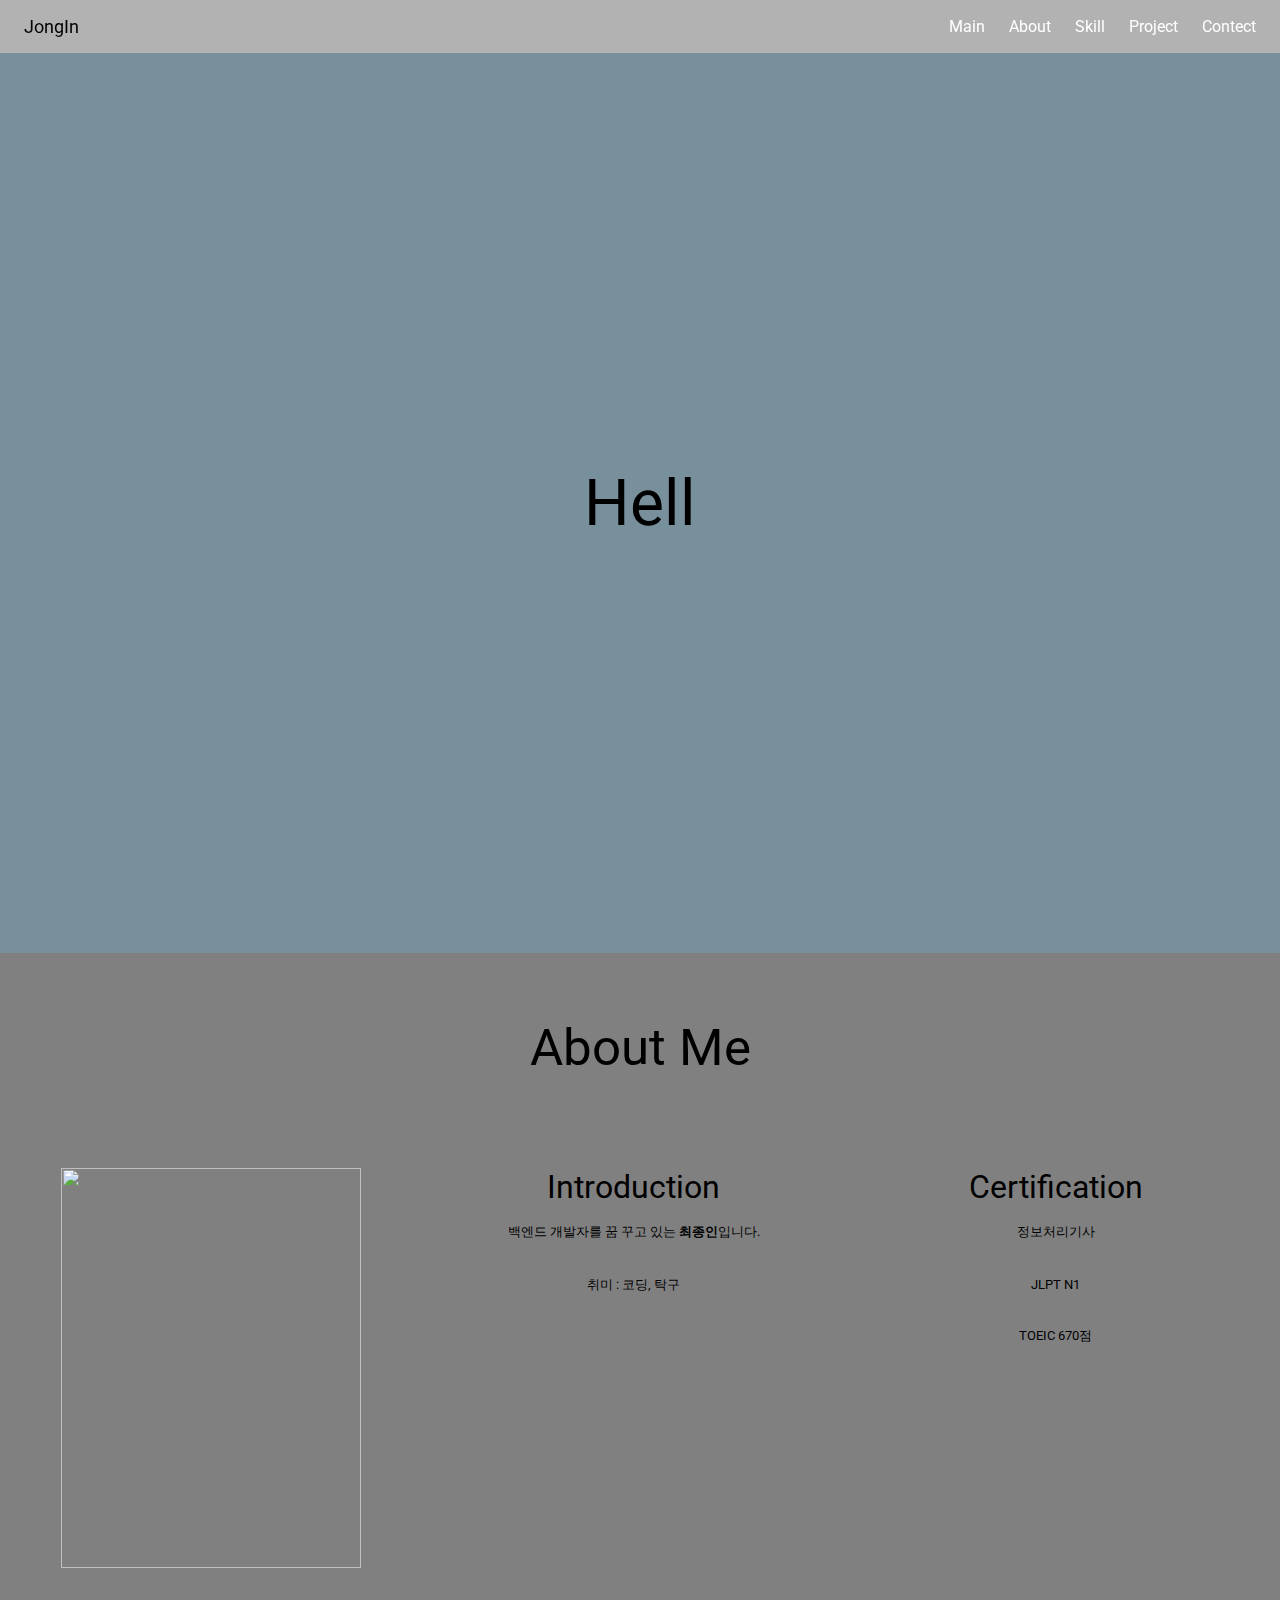
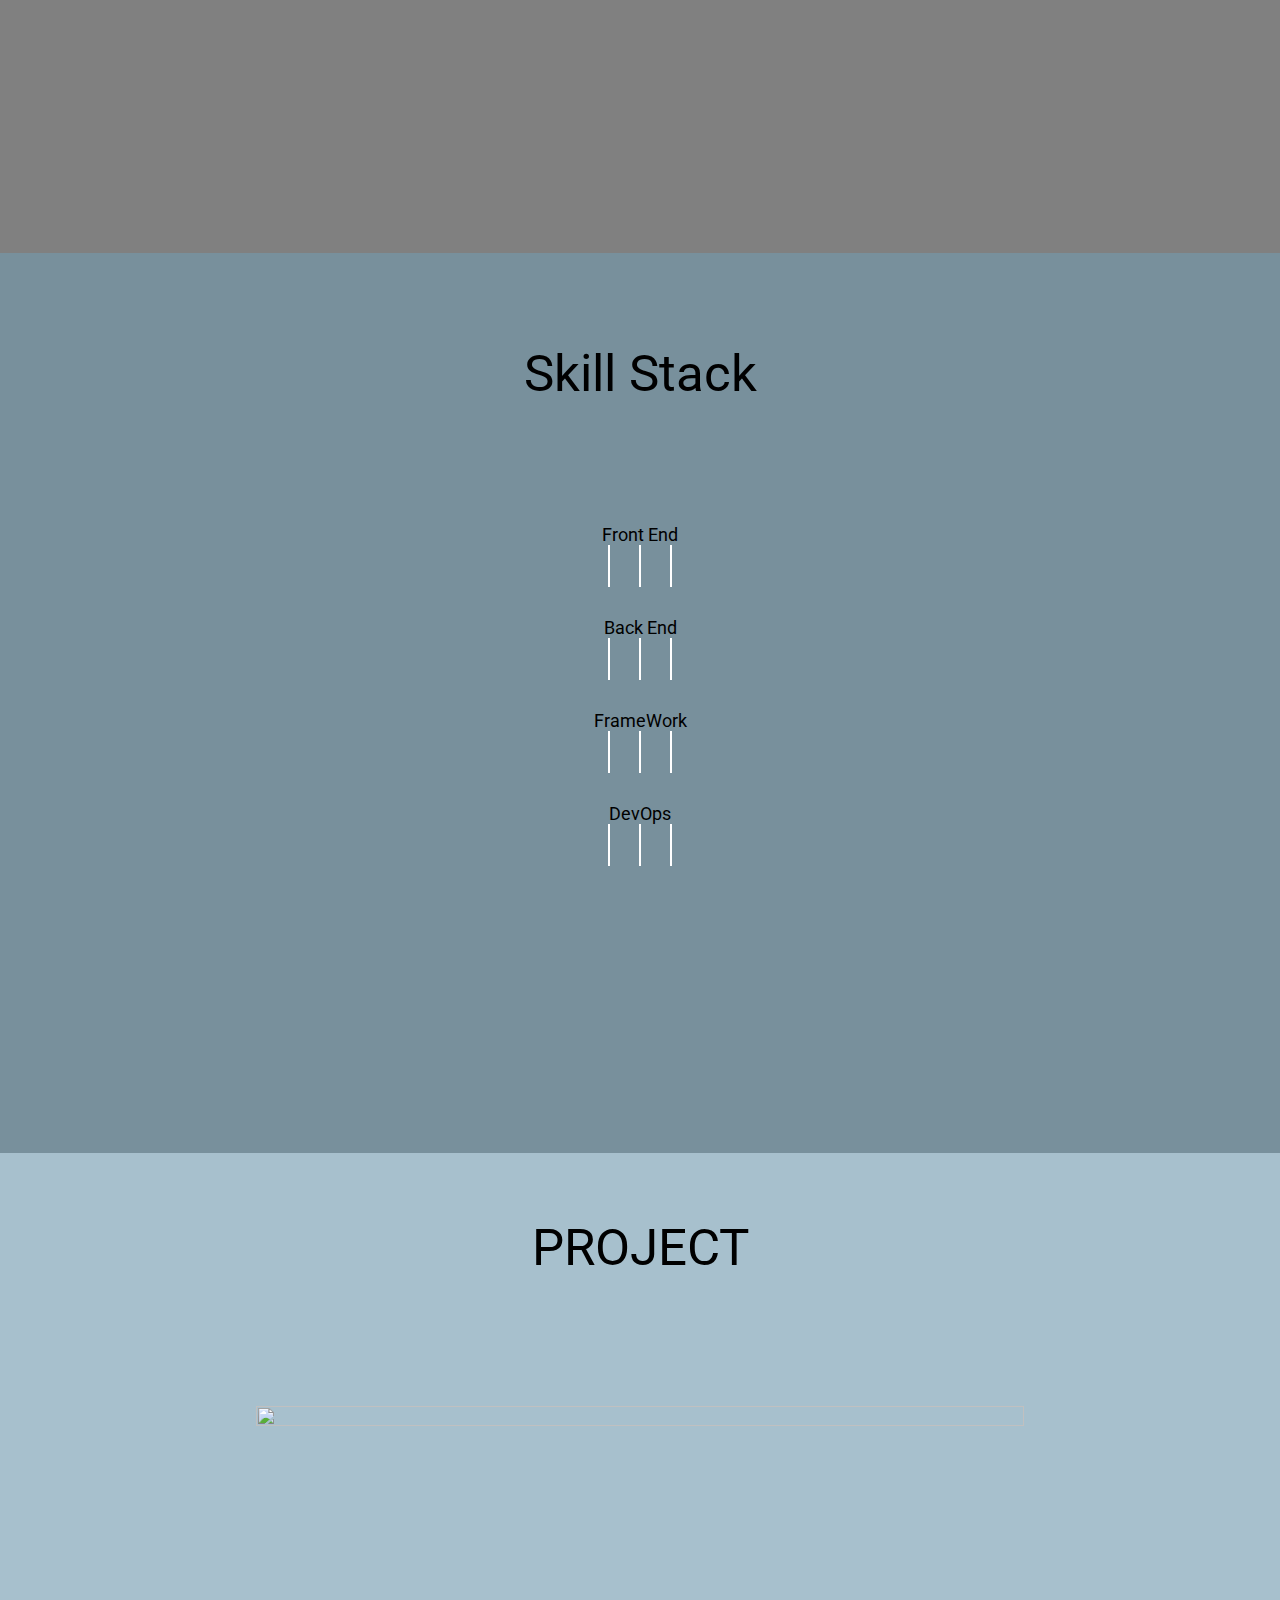
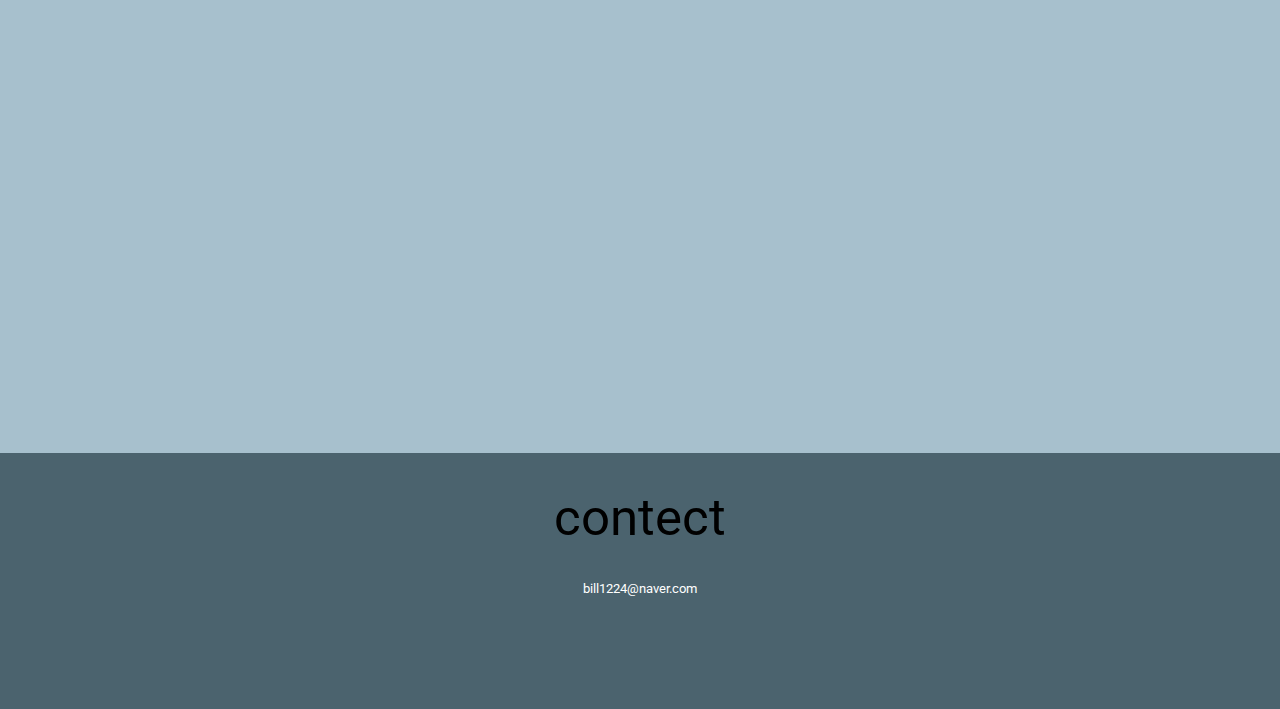
==== portfolio/ver2/index.html @ af69721f "complete CSS of skil" ====
<!DOCTYPE html>
<html lang="en">
<head>
    <meta charset="UTF-8">
    <meta http-equiv="X-UA-Compatible" content="IE=edge">
    <meta name="viewport" content="width=device-width, initial-scale=1.0">
    <link rel="stylesheet" href="style.css">
    <link href="https://fonts.googleapis.com/css2?family=Roboto:wght@900&display=swap" rel="stylesheet">
    <script src="https://kit.fontawesome.com/1877f468c8.js" crossorigin="anonymous"></script>
    <script src="main.js" defer></script>

    <title>Portfolio</title>
</head>
<body>
    <!-- header -->
    <nav class="header">
        <div class="header_logo">
            <i class="far fa-address-card"></i>
            <span>JongIn</span>
        </div>
        <ul class="header_menu">
            <li><a href="#banner">Main</a></li>
            <li><a href="#aboutMe">About</a></li>
            <li><a href="#skill">Skill</a></li>
            <li><a href="#project">Project</a></li>
            <li><a href="#contect">Contect</a></li>
        </ul>

        <div class="menu_bar">
            <i class="fas fa-bars"></i>
        </div>
    </nav>

    <div class="container">
        <!-- banner -->
        <a name="banner"></a>
        <div class="banner">
            <div class="typing-text">Hello, I'm beginner IT engineer.</div>
            <div class="typing"></div>
        </div>

        <!-- about me -->
        <a name="aboutMe"></a>
        <div class="aboutMe">
            <span>About Me</span>
            <div class="content">
                <div class="my_image"><img src="./image/user1.jpg" alt=""></div>
                <div class="info">
                    <ul class="persnal_info">
                        <span>Introduction</span>
                        <li class="name">백엔드 개발자를 꿈 꾸고 있는 <strong>최종인</strong>입니다.</li>
                        <li class="hobby">취미 : 코딩, 탁구</li>
                        <!-- <li class="motto">좌우명 : 실패에 겁먹지말고, 일단 한번 해보자!</li>
                                        <li class="think"><p>저는 좋은 IT엔지니어가 되기 위해서는 주변사람들과의 원활한 커뮤니케이션이 필요하다고 생각합니다.</p><br><p>그래서, 대학생시절부터 공부회에 참가해 지금까지도 유지하고 있고, 개인블로그나 github, 유튜브에도 공부한 내용들을 다른 사람들과 공유하기 위해 노력하고 있습니다.</p></li>                 -->
                    </ul>
                    <ul class="certification_info">
                        <span class="title">Certification</span>
                        <li>정보처리기사</li>
                        <li>JLPT N1</li>
                        <li>TOEIC 670점</li>
                    </ul>
                </div>                
            </div>
        </div>

        <a name="skill"></a>
        <div class="skill">
            <span>Skill Stack</span>
            <div class="stack_container">
                <div class="part1">
                    <div class="frontEnd">
                        <p class="title">Front End</p>
                        <ul class="stackList">
                            <li>
                                <i class="fab fa-html5"></i>
                                <div class="captin"><span>HTML5</span></div>
                            </li>
                            <li>
                                <i class="fab fa-css3-alt"></i>
                                <div class="captin"><span>CSS3</span></div>
                            </li>
                            <li>
                                <i class="fab fa-js-square"></i>
                                <div class="captin"><span>JS</span></div>
                            </li>
                        </ul>
                    </div>
                    <div class="BackEnd">
                        <p class="title">Back End</p>
                        <ul class="stackList">
                            <li>
                                <i class="fab fa-php"></i>
                                <div class="captin"><span>PHP</span></div>
                            </li>
                            <li>
                                <i class="fab fa-python"></i>
                                <div class="captin"><span>Python</span></div>
                            </li>
                            <li>
                                <i class="far fa-gem"></i>
                                <div class="captin"><span>Ruby</span></div>
                            </li>
                        </ul>
                    </div>
                </div>
                <div class="part2">
                    <div class="frameWork">
                        <p class="title">FrameWork</p>
                        <div class="test"></div>
                        <ul class="stackList">
                            <li>
                                <i id="demo" class="fab fa-laravel"></i>
                                <div class="captin"><span>Laravel</span></div>
                            </li>
                            <li>
                                <i class="fab fa-vuejs"></i>
                                <div class="captin"><span>Vue</span>.js</div>
                            </li>
                            <li>
                                <i class="far fa-gem"></i>
                                <div class="captin"><span>Ruby</span> on Rails</div>
                            </li>
                        </ul>
                    </div>
                    <dv class="DevOps">
                        <p class="title">DevOps</p>
                        <ul class="stackList">
                            <li>
                                <i class="fab fa-github"></i>
                                <div class="captin">Git</div>
                            </li>
                            <li>
                                <i class="fab fa-docker"></i>
                                <div class="captin">Docker</div>
                            </li>
                            <li>
                                <i class="fab fa-aws"></i>
                                <div class="captin">AWS</div>
                            </li>
                        </ul>
                    </div>
                </div>
            </div>
        </div>

        <!-- project -->
        <a name="project"></a>
        <div class="project">
            <span>PROJECT</span>
            <div class="slideWrab">
                <input type="radio" id="slide1" name="slide" class="slide" checked>
                <input type="radio" id="slide2" name="slide" class="slide">
                <input type="radio" id="slide3" name="slide" class="slide">
                    
                <div class="slideList">
                    <div class="radio_label">
                        <label for="slide1" class="radioImage active"></label>
                        <label for="slide2" class="radioImage"></label>
                        <label for="slide3" class="radioImage"></label>
                    </div>
                    <ul class="image_container">
                        <li>
                            <img src="./image/yourima.gif" class="projectImg">                            
                        </li>
                        <li>
                            <img src="./image/ToDoList.gif" class="projectImg">
                        </li>
                        <li>
                            <img src="./image/GUI.gif" class="projectImg">
                        </li>
                    </ul>
                </div>
            </div>
            <!-- modal -->
            <div class="modal">
                <div class="modal_content">
                    <ul class="modalContent">
                        <li class="title">Yourima 중고품 EC Site</li>                        
                        <li class="modal_image1"></li>
                        <li class="summary">개요 : 잡화점을 운영하는 의뢰인으로부터, 사업을 확대해 유저끼리 상품을 매매할 수 있는 사이트를 운영하고 싶다는 의뢰를 받아 제작했습니다.</li>
                        <li class="dev_date">개발기간 : 2021. 01. 19 ~ 2021. 02. 16</li>
                        <li class="function">담당기능 : 실시간 1대1 채팅기능, Email검증 기능, 그 밖에 여러 화면 및 추가기능</li>
                        <li class="usedSkill">사용한 스킬 : PHP(Laravel), Vue.js, MySQL, Apache, windows</li>                                                    
                    </ul>

                    <ul class="modalContent">
                        <li class="title">To Do WepApp</li>
                        <li class="modal_image2"></li>
                        <li class="summary">개요 : Vue.js의 공부를 겸해 스스로 사용하고 싶은 ToDo Wep App을 만들고 싶어서 제작했습니다.<li>
                        <li class="dev_date">개발기간 : 2021. 08. 07 ~ 2021. 08. 17</li>
                        <li class="function">기능 : ToDo 작성, 중요도 관리, 그룹관리, 패턴지정<li>
                        <li class="usedSkill">사용한 스킬 : PHP(Laravel), Vue.js, MySQL, Apache, windows</li>
                    </ul>

                    <ul class="modalContent">
                        <li class="title">GUI 이미지파일 편집</li>
                        <li class="modal_image3"></li>
                        <li class="summary">개요 : 여러가지 사진을 통합하여 편하게 관리할 수 있도록 편집해주는 프로그램을 제작해보고 싶었습니다. </li>
                        <li class="dev_date">개발기간 : 2020. 11. 28 ~ 2020. 12. 13</li>
                        <li class="function">기능 : 여러 이미지를 통합해서 하나의 사진으로 만듦, 간격 조정, 여백 생성, 파일 포멧 변경</li> 
                        <li class="usedSkill">사용한 스킬 : Python(tkinter)</li> 
                    </ul>
                    <div class="close"><i class="fas fa-times" id="close"></i></div>
                </div>
            </div>
        </div>
    </div>

    <!-- top button -->
    <div class="topBtn" onclick="Scroll()">
        <i class="far fa-hand-point-up"></i>
        <span>Top</span>
    </div>
    
    <!-- contect -->
    <a name="contect"></a>
    <div class="footer">
        <span class="title">contect</span>
        <div class="contect_list">
            <li><i class="fas fa-envelope-open-text"></i><p>bill1224@naver.com</p></li>
            <ul class="contect_icons">
                <li><a href="https://github.com/jongin1004"><i class="fab fa-github"></i></a></li>
                <li><a href="https://bill1224.tistory.com/"><i class="fas fa-blog"></i></a></li>
                <li><a href="https://www.youtube.com/channel/UC0xxXkIx7uTOQ11-fUEx6kA"><i class="fab fa-youtube"></i></a></li>
            </ul>
        </div>
    </div>
</body>
</html>
---- portfolio/ver2/style.css ----
:root {
    /* color */
    --dark-color: #140a00;
    --logo-color: #ff0000;
    --gray-color: #8b8a8b;
    --white-color: #ffffff;
    --blue-color: #483dee;

    /* font size */
    --font-large: 18px;
    --font-medium: 14px;
    --font-small: 12px;
    --font-micro: 10px;

    /* size */
    /* rem은 root의 font-size를 기준으로 px의 사이즈를 정하는 상대적인 사이즈 */
    --avatar-size: 32px; 
    --padding-top: 8px;
    --padding-side: 12px;
}

/* 공통 CSS */
* {
    box-sizing: border-box;
    margin: 0;
    padding: 0;    
}

html {     
    /* min-width: 320px; */
    overflow-x: hidden;
    scroll-behavior: smooth;
}

body {
    /* width: 100vw; */
    font-family: 'Roboto';
}

a {
    text-decoration: none;
}

li {
    list-style: none;
}

.topBtn {
    position: fixed;
    bottom: 5vw;
    right: 5vw;
    display: flex;
    justify-content: center;
    align-items: center;
    padding: 10px;
    border: 1px solid black;
    border-radius: 50px;
    opacity: 0;
    transition: all .5s;
}

.topBtn.active {
    opacity: 1;
}

.topBtn:hover {
    background-color: rgba(0, 0, 0, 0.3);
    color: var(--white-color);
}

/* header */
.header {
    width: 100%;
    position: sticky;
    top: 0;
    display: flex;
    justify-content: space-between;
    align-items: center;
    padding: var(--padding-top) var(--padding-side);
    background-color: rgba(0, 0, 0, 0.3);
    z-index: 30;

}

.header_logo {    
    font-size: var(--font-large);
    padding: var(--padding-top) var(--padding-side);
}

.header_menu {
    display: flex;        
}

.header_menu li {
    padding: var(--padding-top) var(--padding-side);    
}

.header_menu a {
    color: var(--white-color);
}

.header_menu a:hover {
    color: rgba(0, 0, 0, 0.7);
}

.menu_bar {
    display: none;
    position: fixed;
    top: 18px;
    right: 30px;
    font-size: var(--font-large);
}

@media screen and (max-width: 768px) {
    .header {
        flex-direction: column;
        align-items: flex-start;
    }

    .header_menu {
        opacity: 0;
        position: fixed;
        top: -200px;
        right: 15px;
        width: 100%;
        flex-direction: column;
        align-items: flex-end;
        transition: all .5s ease-in-out;
    }
    
    .menu_bar {
        display: block;
    }

    .menu_bar.active {
        color: var(--white-color);
    }

    .header_menu.active {
        opacity: 1;
        transform: translateY(250px);
    }
}

/* banner */
.banner {
    width: 100vw;
    display: flex;
    justify-content: center;
    align-items: center;
    /* width: 100vw; */
    height: 100vh;
    background-color: #78909c;        
}

.banner .typing-text {
    display: none;
}

.banner .typing {
    display: inline-block;
    animation-name: typing;
    animation-duration: 0.5s;
    animation-iteration-count: infinite;
    font-size: 5vw;
}

@keyframes typing {
    0% {border-right: 1px solid var(--gray-color);}
    50% {border-right: 1px solid #000;}
    100% {border-right: 1px solid var(--gray-color);}
}


/* about me*/
.aboutMe {
    display: flex;
    flex-direction: column;
    height: 100vh;
    background-color: gray;
    /* background-image: url(./image/user1.jpg);
    background-size: contain;
    background-repeat: no-repeat;
    background-position: center center; */
}

.aboutMe .content {
    /* width: 100%; */
    display: flex;
    height: 55vh;
}

.aboutMe .content .my_image {
    flex-basis: 33%;
    /* min-width: 300px; */
    /* width: 100%; */
    /* background-image: url(./image/user1.jpg);
    background-repeat: no-repeat;
    background-size: contain;
    background-position: center top; */
    /* margin: 1vw; */
    /* margin: 0 auto; */
    text-align: center;
    vertical-align: middle;
    padding-top: 2vw;
}

.aboutMe .content img {    
    width: 300px;
    height: 400px;
}

.aboutMe .content .info { 
    /* flex-grow: 1; */
    padding-top: 2vw;
    flex-basis: 66%;
    display: flex;    
    font-size: 1vw;
}

.aboutMe .content .info span {    
    font-size: 2.5vw;
    text-align: center;    
}

.persnal_info {
    text-align: center;
    /* flex-grow: 1;     */
    flex-basis: 50%;
}

.persnal_info li {
    padding: 2vh;
}

.certification_info {    
    /* flex-grow: 1; */
    flex-basis: 50%;
    text-align: center;
}

.certification_info li {
    padding: 2vh;
}

.aboutMe > span {
    font-size: 4vw;
    padding: 5vw;
    text-align: center;
}

@media screen and (max-width: 768px) {
    .aboutMe .content {
        height: 100%;
        flex-direction: column;
    }

    .aboutMe .content .my_image {
        flex-grow: 0;
    }

    /* .aboutMe .content .info {
        flex-grow: 0.5;
        margin: 10px 50px;
        font-size: var(--font-small);
    } */

    .aboutMe .content img {    
        width: 150px;
        height: 200px;
    }
}


/* skill */
.skill { 
    /* width: 100vw; */
    height: 100vh;
    background-color: #78909c;
    display: flex;
    flex-direction: column;
    align-items: center;
}

.skill > span {
    font-size: 4vw;
    padding: 10vh;
}

.skill .title {
    padding-top: 30px;
}

/* .skill .stack_container {
    padding: 0 3vh;
} */

.skill .title {
    text-align: center;
    font-size: var(--font-large);
}

.skill .stackList {
    display: flex;
    justify-content: space-around;
}

.skill .stackList li {
    position: relative;
    /* padding: var(--padding-top) var(--padding-side); */
    overflow: hidden;    
}

.skill .stackList i {
    text-align: center;    
    font-size: calc(var(--font-large) * 2);
    color: var(--white-color);
    width: 50px;
    /* padding: 8px 8px; */
    border: 1px solid white;
    border-radius: 4px;
}

.skill .stackList .captin {
    display:absolute;
    justify-content: center;
    align-items: center;
    position: absolute;
    height: calc(var(--font-large) * 2);
    top: calc(var(--font-large) * 2);
    width: 50px;
    left: 0;
    opacity: 0;
    background-color: rgba(0, 0, 0, 0.3);
    border-radius: 4px;
    color: var(--white-color);
    transition: all .5s;
    font-size: 1vw;    
}

.stackList li:hover .captin {
    opacity: 1;
    transform: translateY(calc(var(--font-large) * (-2)));
}

.stackList .captin {
    display: flex;
    justify-content: center;
    align-items: center;
}

.stackList .captin span {
    font-size: 1px;
}

@media screen and (max-width: 768px) {
    .skill h1 {
        padding-top: 30vh;
    }

    .stack_container {
        height: 100%;
        display: flex;
        align-items: flex-start;
    }

    .stack_container > div {
        padding: 5vw;
    }

    .skill .stackList .captin {
        top:calc(var(--font-large) * 1.5);
        height: calc(var(--font-large) * 1.5);
        width: 40px;
        left: 0;        
        border-radius: 4px;                
        font-size: 1vw;
    }

    .skill .stackList i {        
        font-size: calc(var(--font-large) * 1.5);        
        width: 40px;
    }

    .stackList li:hover .captin {        
        transform: translateY(calc(var(--font-large) * (-1.5)));
    }
}

/* project */
.project {
    /* display: flex;
    justify-content: center;
    align-items: center; */
    height: 100vh;
    background-color: #a7c0cd;
    text-align: center;
    padding-top: 5vw;
}

.project span {
    font-size: 4vw;
    padding: 5vw;
    
}

.project .slideWrab {
    width: 60vw;
    /* height: 100%; */
    margin: 0 auto;
    padding-top: 10vw;
    text-align: center;
    overflow: hidden;
}

.radio_label {
    width: 100px;
    position: absolute;
    bottom: 10%;
    z-index: 10;
    left: calc((100% - 100px) / 2);
}

[type="radio"] {
    display: none;
}

.radioImage {
    content: url('./image/hand-empty.svg');
    width: 30px;
    height: 30px;
}

.radioImage.active {
    content: url('./image/hand-solid.svg');
    animation-name: ease-in-out;
    animation-duration: .5s;
}

@keyframes ease-in-out {
    0% {transform: scale(1);}
    50% {transform: scale(1.5);}
    100% {transform: scale(1);}
}

.project .slideList {
    position: relative;
    margin: 0 auto;
    font-size: 0;
    white-space: nowrap;
    overflow: hidden;
}

.project .modalCaptin {
    display:flex;
    justify-content: center;
    align-items: center;
    position: absolute;
    height: 100%;
    top: 100%;
    width: 100%;
    opacity: 0;
    background-color: rgba(0, 0, 0, 0.3);
    border-radius: 4px;
    color: var(--white-color);
    transition: all .5s;
}

.project .modalCaptin.active{
    opacity: 1;
    transform: translateY(-100%);
}

.project .slideList li{
    display:inline-block;
    width: 100%;
    transition: all .5s;
}

.project .slideList img {
    width: 100%;
    height: 100%;
}

[id="slide1"]:checked ~ .slideList li { transform: translateX(0%)}
[id="slide2"]:checked ~ .slideList li { transform: translateX(-100%)}
[id="slide3"]:checked ~ .slideList li { transform: translateX(-200%)}

@media screen and (max-width: 768px) {
    .project .slideWrab {
        width: 90%;
    }
}

/* modal */
.modal {    
    position: fixed;
    display: flex;
    justify-content: center;
    align-items: center;
    top: 0;
    width: 100%;
    height: 100%;
    background-color: rgba(0, 0, 0, 0.3);
    z-index: -1;    
    opacity: 0;
    transition: all .5s;
}

.modal.active {
    opacity: 1;
    z-index: 30;
}

.modal_content {
    display: flex;
    background-color: var(--white-color);
    padding: 5vw;
    width: 85%; 
    height: 95%;
    border-radius: 1vw;
    overflow-y: auto;
}

.modal_content .modalContent {
    flex-grow: 1;
    display: none;
    flex-direction: column;
    justify-content: space-between;
}

.modal_content .modalContent.active {
    display: flex;
}

.modalContent li {
    padding-top: 2vh;
}

.modal .modalContent .title {
    font-size: 2vw;
    text-align: center;
    padding: 3vh;
}

.modalContent .modal_image1 {
    min-height: 25vw;
    background-image: url(./image/yourima.gif);
    background-repeat: no-repeat;
    background-size: contain;
    background-position: center center;
}

.modalContent .modal_image2 {
    min-height: 25vw;
    background-image: url(./image/ToDoList.gif);
    background-repeat: no-repeat;
    background-size: contain;
    background-position: center center;
}

.modalContent .modal_image3 {
    min-height: 25vw;
    background-image: url(./image/GUI.gif);
    background-repeat: no-repeat;
    background-size: contain;
    background-position: center center;
}

.modal i {
    margin-top: 3vh;    
    color: rgba(0, 0, 0, 0.6);    
    transition: all .5s;
}

.modal i:hover {
    color: rgb(0, 0, 0);
    transform: scale(1.2);
}

/* foooter */
.footer { 
    height: 20vw;
    background-color: #4b636e;
    display: flex;
    flex-direction: column;
    justify-content: center;
    align-items: center;
    /* padding-top: 3vw; */
 }

 .footer li {
    flex-basis: 50%;
    text-align: center;
    /* margin: 1vw; */
 }

 .footer i {
    color: var(--white-color);
    font-size: 2vw;    
 } 

 .footer .contect_icons {
     width: 100%;
     display: flex;
     justify-content: space-evenly;
     flex-basis: 50%;
 }

 .footer p {
     font-size: 1vw;
     /* padding: 1vw; */
     color: var(--white-color);
 }

 .footer .title {
     flex-basis: 50%;
     /* padding-top:1vw; */
     font-size: 4vw;
     display: flex;
     align-items: center;     
 }

 .footer .icon_name {
     font-size: 1vw;
 }

 .footer .contect_list {
     width: 30%;
    flex-basis: 50%;
    display: flex;
    flex-direction: column;
    align-items: center;
    justify-content: center;    
 }
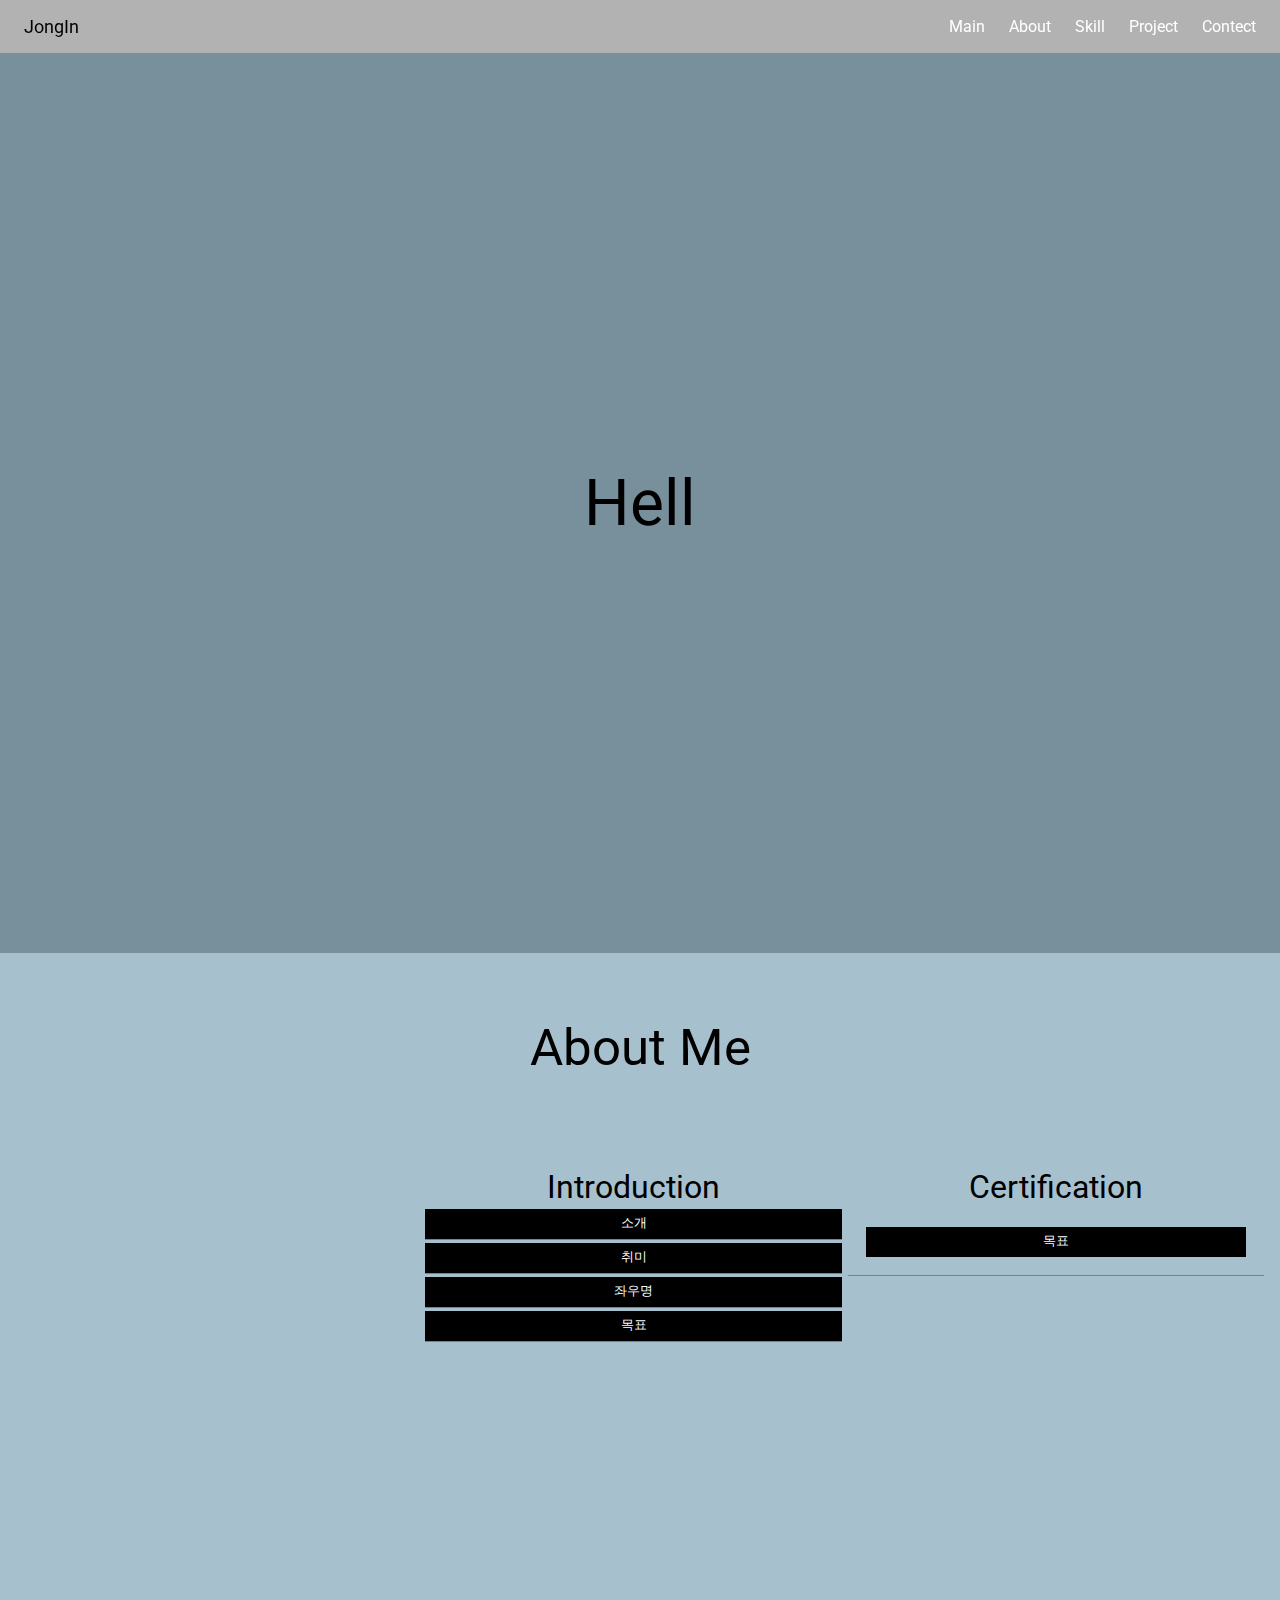
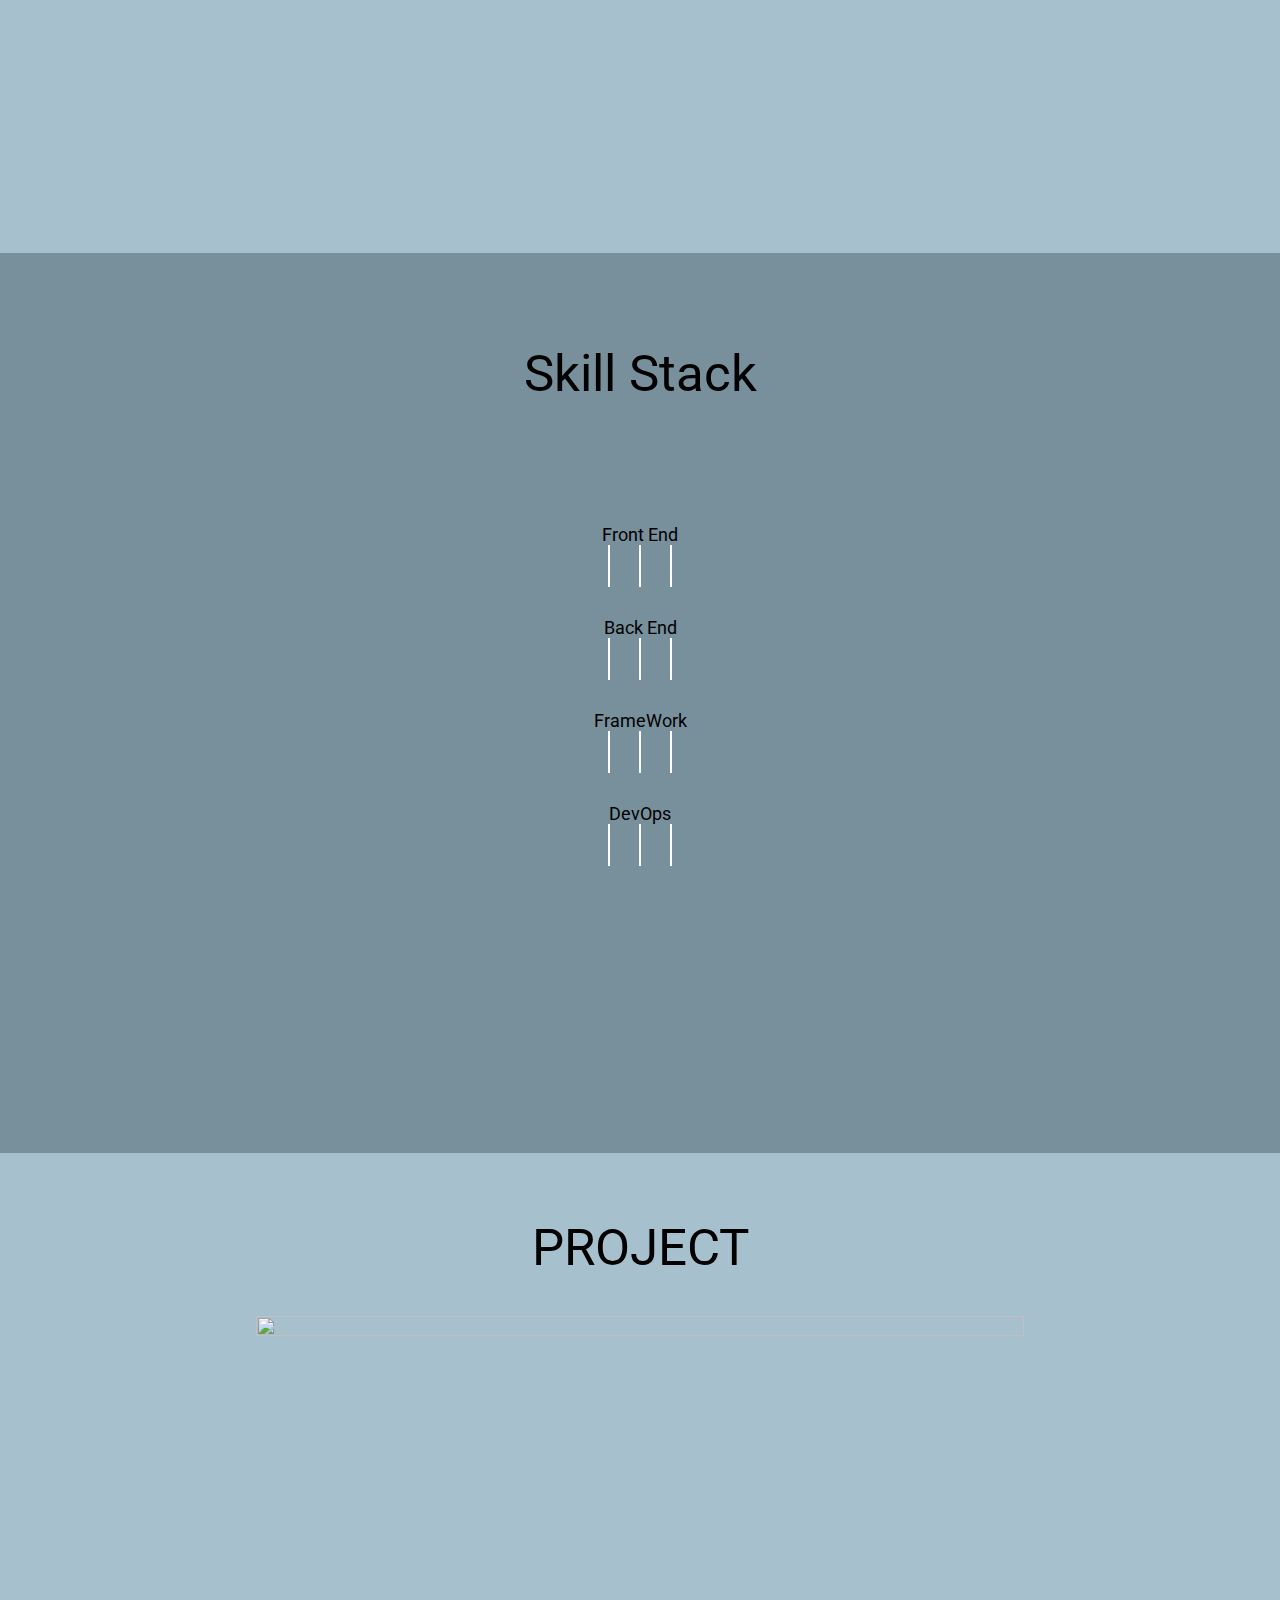
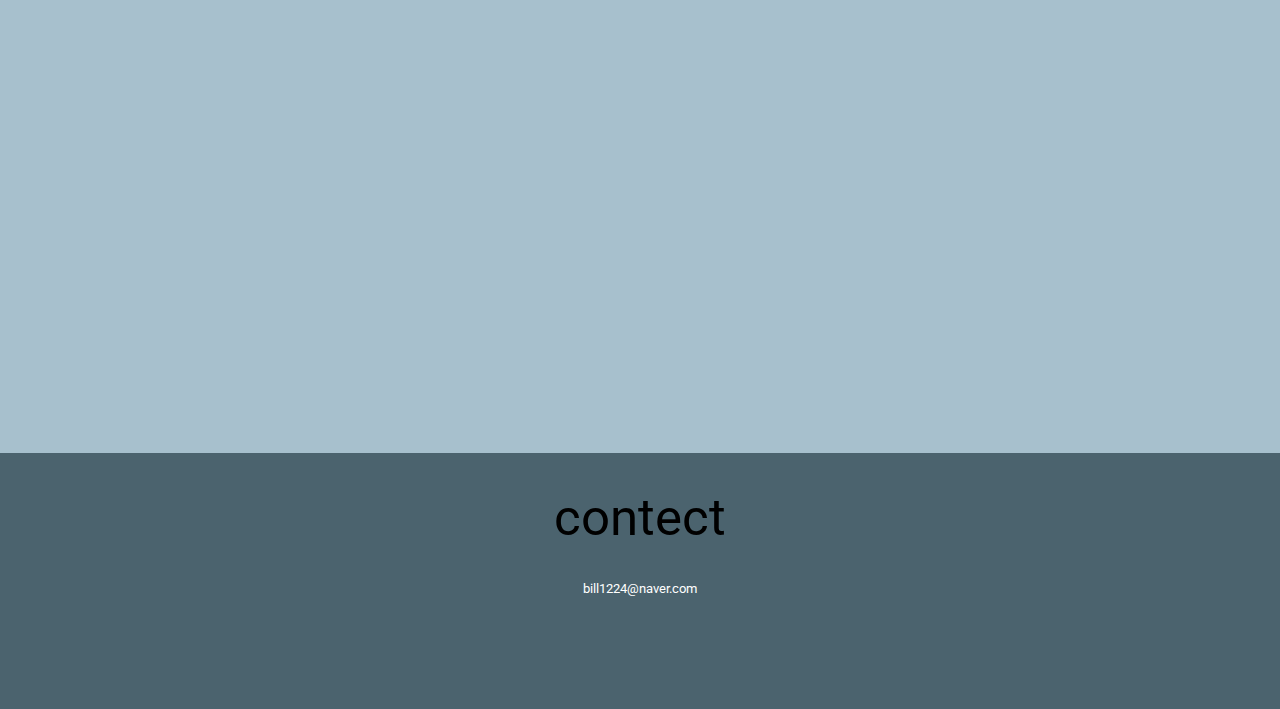
==== commit c9f5377c: "add acodian" ====
--- a/portfolio/ver2/index.html
+++ b/portfolio/ver2/index.html
@@ -44,20 +44,39 @@
         <div class="aboutMe">
             <span>About Me</span>
             <div class="content">
-                <div class="my_image"><img src="./image/user1.jpg" alt=""></div>
+                <div class="my_image">
+                    <!-- <img src="./image/user1.jpg" alt=""> -->
+                </div>
                 <div class="info">
                     <ul class="persnal_info">
                         <span>Introduction</span>
-                        <li class="name">백엔드 개발자를 꿈 꾸고 있는 <strong>최종인</strong>입니다.</li>
-                        <li class="hobby">취미 : 코딩, 탁구</li>
-                        <!-- <li class="motto">좌우명 : 실패에 겁먹지말고, 일단 한번 해보자!</li>
-                                        <li class="think"><p>저는 좋은 IT엔지니어가 되기 위해서는 주변사람들과의 원활한 커뮤니케이션이 필요하다고 생각합니다.</p><br><p>그래서, 대학생시절부터 공부회에 참가해 지금까지도 유지하고 있고, 개인블로그나 github, 유튜브에도 공부한 내용들을 다른 사람들과 공유하기 위해 노력하고 있습니다.</p></li>                 -->
+                        <li class="name">
+                            <p class="aco_title">소개</p>
+                            <div class="con">백엔드 개발자</div>
+                        </li>
+                        <li class="hobby">
+                            <p class="aco_title">취미</p>
+                            <div class="con">코딩, 탁구</div>
+                        </li>
+                        <li class="motto">
+                            <p class="aco_title">좌우명</p>
+                            <div class="con">해보자</div>
+                        </li>
+                        <li class="goal">
+                            <p class="aco_title">목표</p>
+                            <div class="con">가능</div>
+                        </li>                        
                     </ul>
                     <ul class="certification_info">
                         <span class="title">Certification</span>
-                        <li>정보처리기사</li>
-                        <li>JLPT N1</li>
-                        <li>TOEIC 670점</li>
+                        <li class="goal">
+                            <p class="aco_title">목표</p>
+                            <ul class="con">
+                                <li>정보처리기사</li>
+                                <li>JLPT N1</li>
+                                <li>TOEIC 670점</li>
+                            </ul>
+                        </li>
                     </ul>
                 </div>                
             </div>
--- a/portfolio/ver2/style.css
+++ b/portfolio/ver2/style.css
@@ -144,7 +144,7 @@
 
 /* banner */
 .banner {
-    width: 100vw;
+    /* width: 100vw; */
     display: flex;
     justify-content: center;
     align-items: center;
@@ -177,11 +177,18 @@
     display: flex;
     flex-direction: column;
     height: 100vh;
-    background-color: gray;
-    /* background-image: url(./image/user1.jpg);
-    background-size: contain;
-    background-repeat: no-repeat;
-    background-position: center center; */
+    background-color: #a7c0cd;
+}
+
+/* .aboutMe ul {
+    display: flex;
+    flex-direction: column;
+    justify-content: space-between;
+} */
+
+.aboutMe li {
+    margin: 3px;
+    border-bottom: 1px solid gray;
 }
 
 .aboutMe .content {
@@ -194,14 +201,13 @@
     flex-basis: 33%;
     /* min-width: 300px; */
     /* width: 100%; */
-    /* background-image: url(./image/user1.jpg);
+    background-image: url(./image/user1.jpg);
     background-repeat: no-repeat;
     background-size: contain;
-    background-position: center top; */
+    background-position: center top;
     /* margin: 1vw; */
     /* margin: 0 auto; */
-    text-align: center;
-    vertical-align: middle;
+    text-align: center;    
     padding-top: 2vw;
 }
 
@@ -223,15 +229,42 @@
     text-align: center;    
 }
 
+.aboutMe .info .aco_title {
+    display: flex;
+    justify-content: center;
+    align-items: center;
+    width: 100%;      
+    height: 30px;
+    background: #000; 
+    color: #fff; 
+    box-sizing: border-box;
+    padding: 0 10px;
+    position: relative;
+    overflow: hidden;
+}
+
+.aboutMe .info .con {
+    transition: all 0.5s;
+    /* padding: 20px;  */
+    /* display:none; */
+    height: 0;
+    overflow: hidden;
+}
+
+.aboutMe .info .con.active {
+    /* display:block; */
+    height: 100%;
+}
+
 .persnal_info {
     text-align: center;
     /* flex-grow: 1;     */
     flex-basis: 50%;
 }
 
-.persnal_info li {
+/* .persnal_info li {
     padding: 2vh;
-}
+} */
 
 .certification_info {    
     /* flex-grow: 1; */
@@ -408,7 +441,7 @@
     width: 60vw;
     /* height: 100%; */
     margin: 0 auto;
-    padding-top: 10vw;
+    padding-top: 3%;
     text-align: center;
     overflow: hidden;
 }
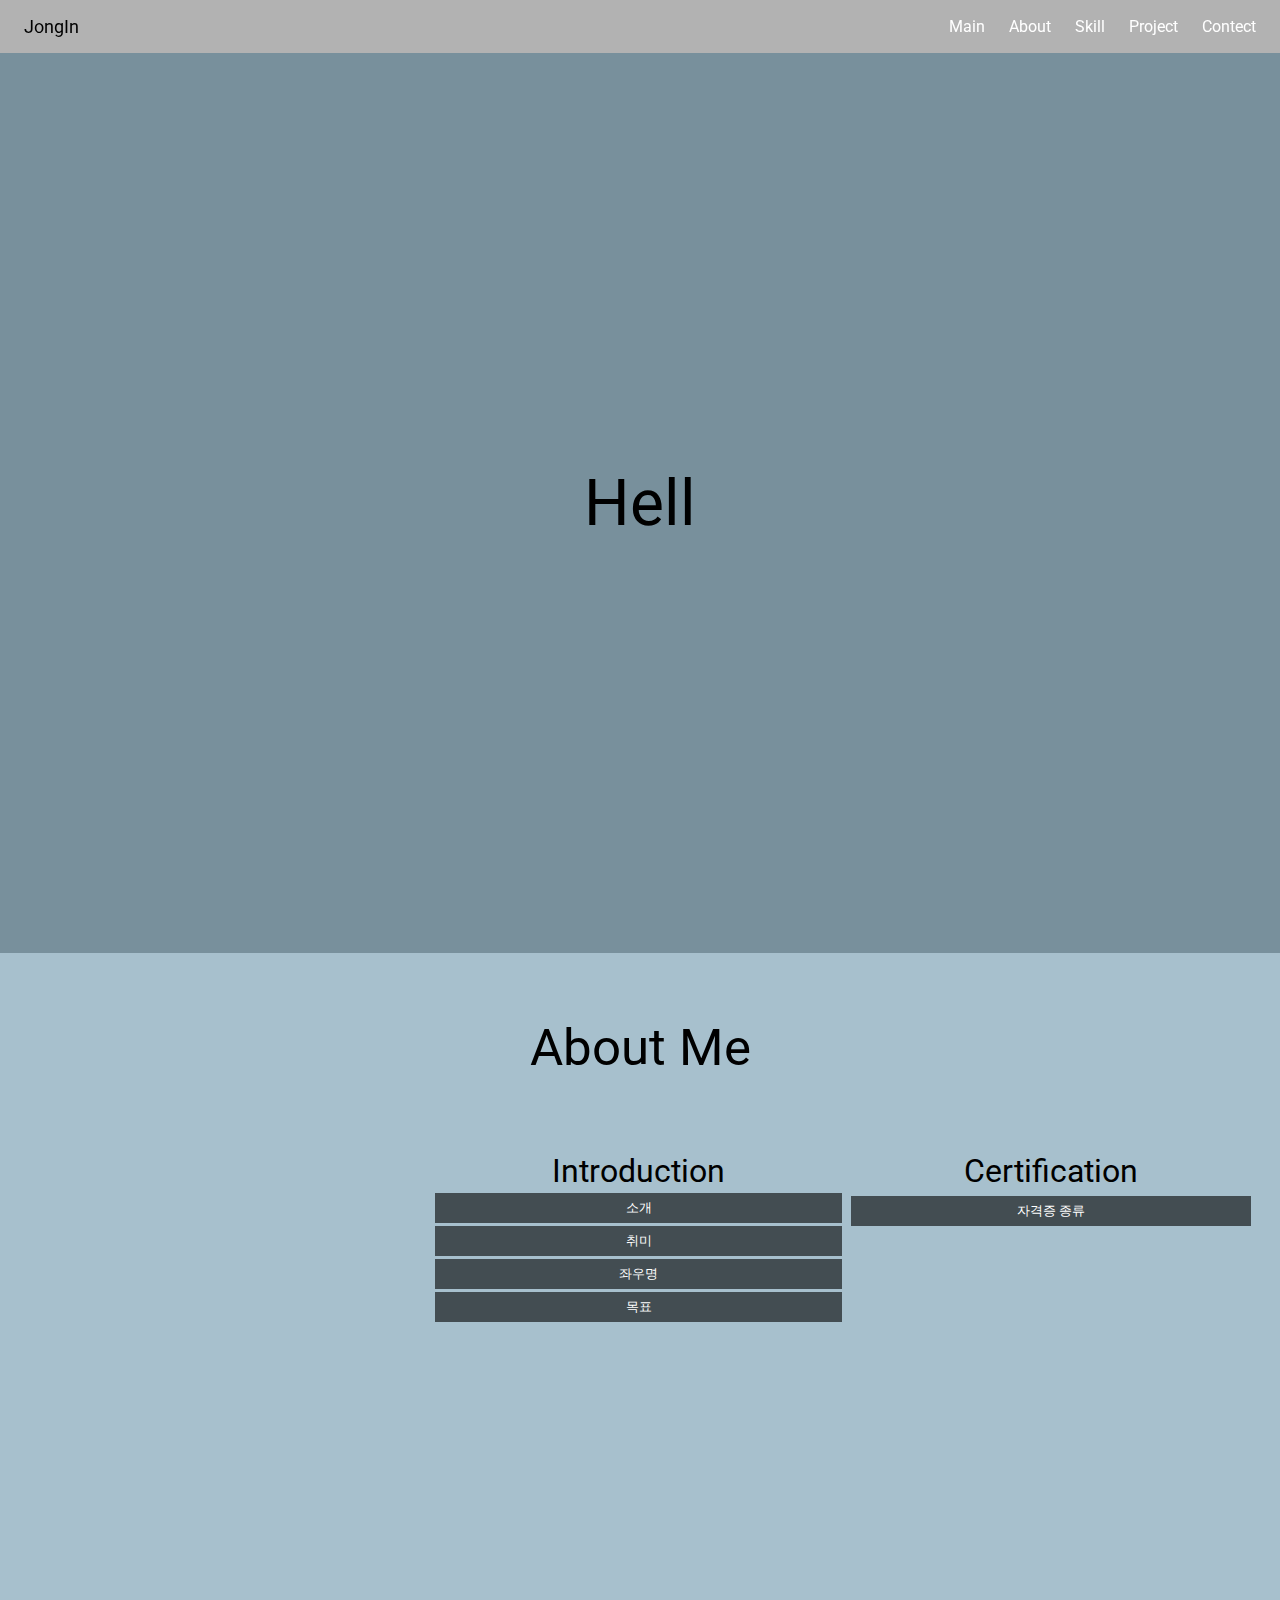
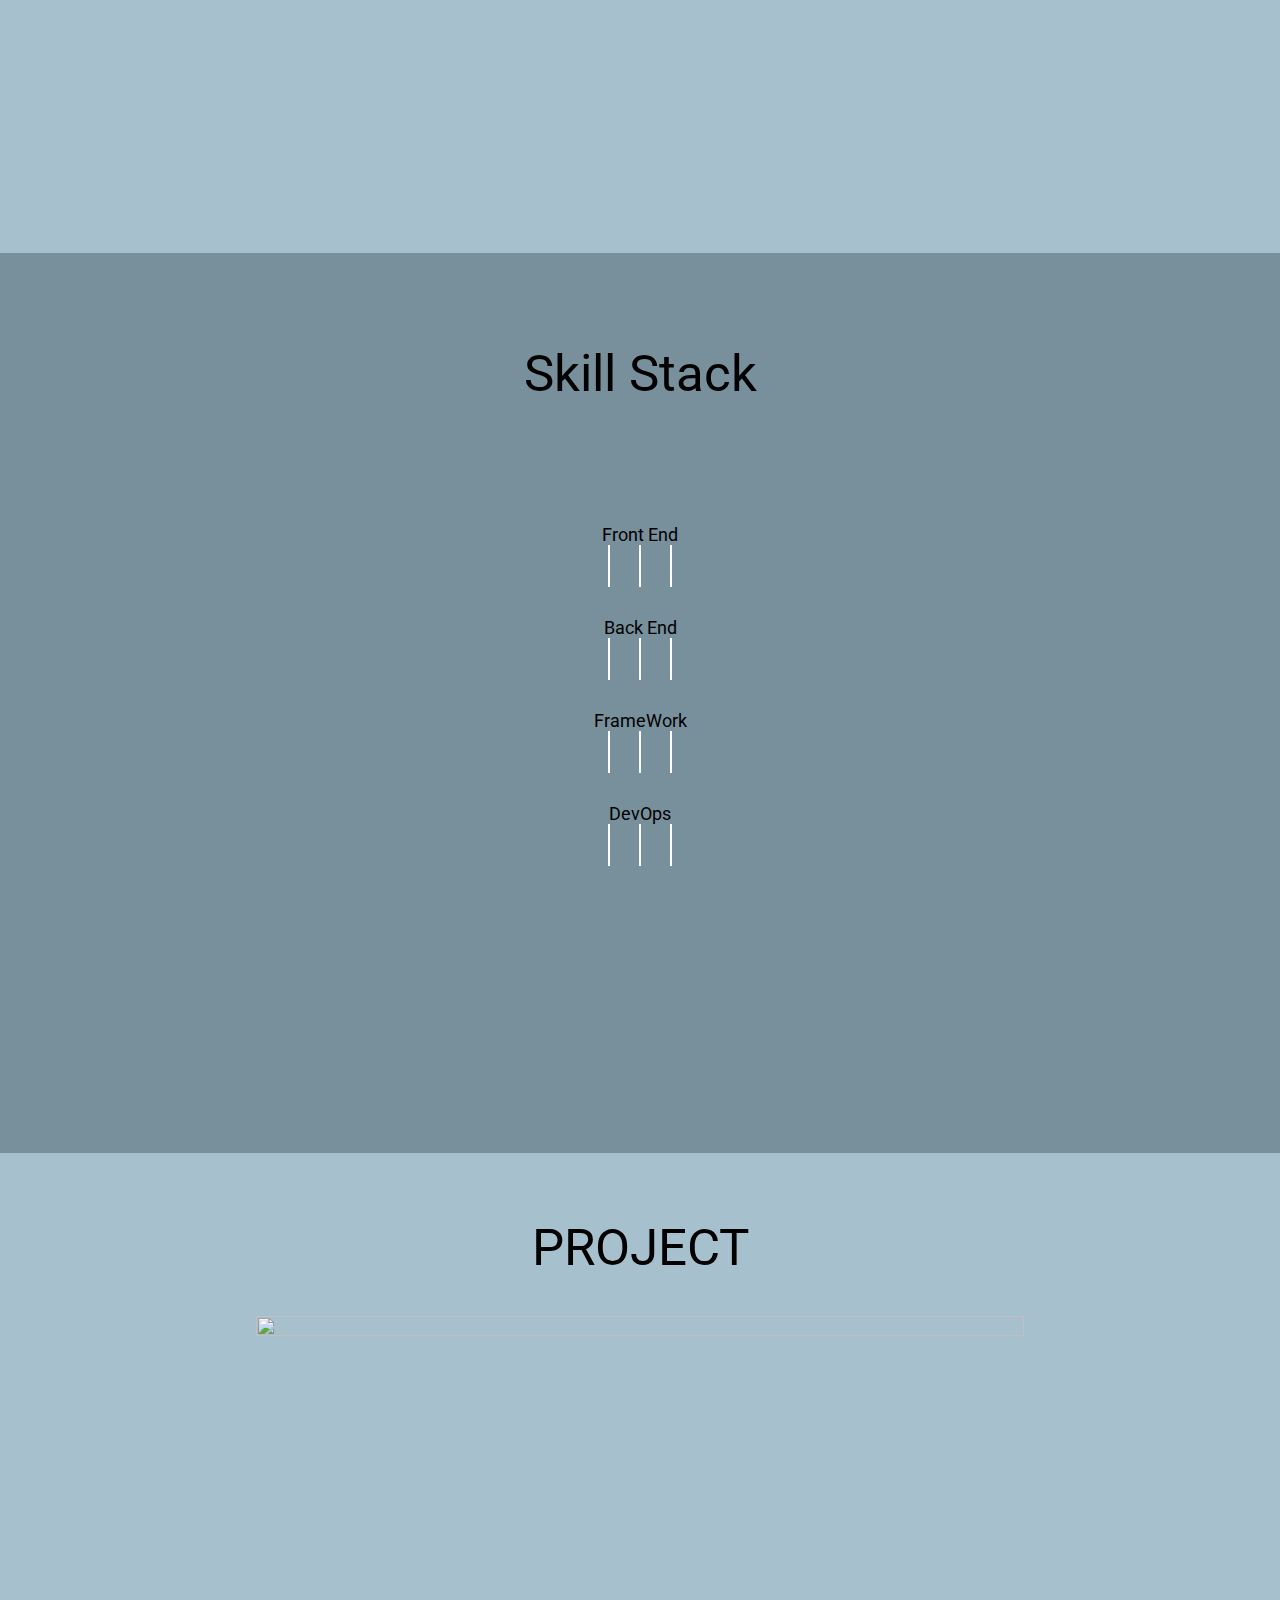
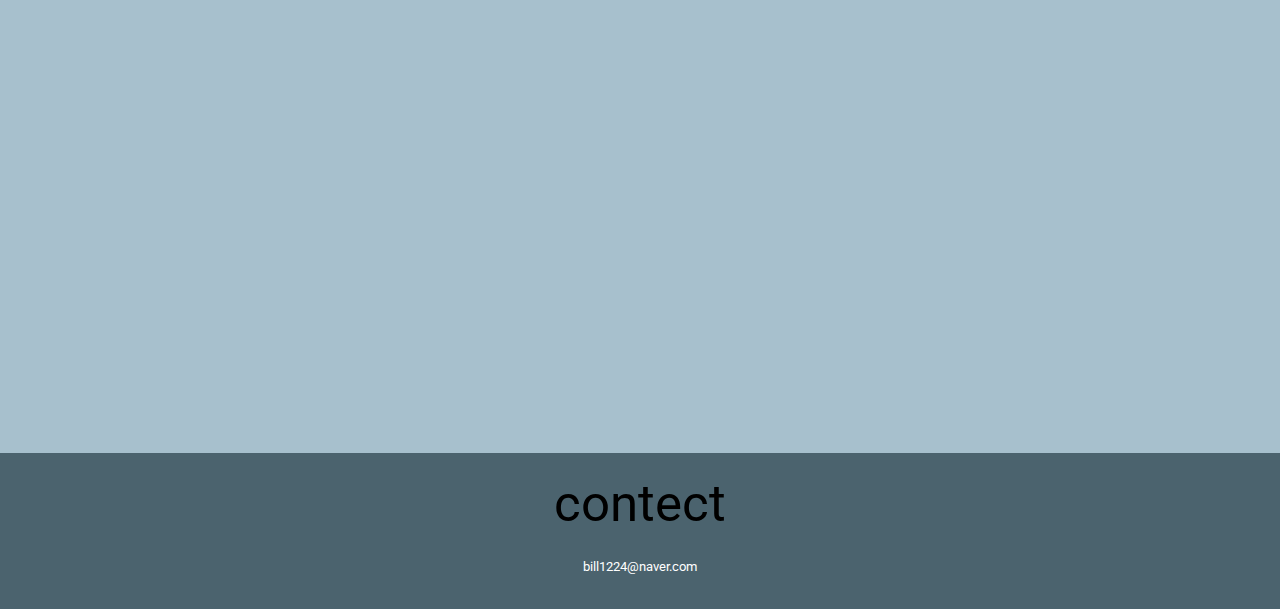
==== commit 79265dba: "complete acodian" ====
--- a/portfolio/ver2/index.html
+++ b/portfolio/ver2/index.html
@@ -52,25 +52,28 @@
                         <span>Introduction</span>
                         <li class="name">
                             <p class="aco_title">소개</p>
-                            <div class="con">백엔드 개발자</div>
+                            <div class="con">백엔드분야를 중점적으로 공부하고 있는 최종인입니다.</div>
                         </li>
                         <li class="hobby">
                             <p class="aco_title">취미</p>
-                            <div class="con">코딩, 탁구</div>
+                            <ul class="con">
+                                <li>코딩</li>
+                                <li>탁구</li>
+                            </ul>
                         </li>
                         <li class="motto">
                             <p class="aco_title">좌우명</p>
-                            <div class="con">해보자</div>
+                            <div class="con">실패를 무서워하지 말고, 일단 한번 해보자!</div>
                         </li>
                         <li class="goal">
                             <p class="aco_title">목표</p>
-                            <div class="con">가능</div>
+                            <div class="con">IT를 이용해서, 불가능했던 것을 가능하게하는 엔지니어가 되고싶습니다.</div>
                         </li>                        
                     </ul>
                     <ul class="certification_info">
                         <span class="title">Certification</span>
                         <li class="goal">
-                            <p class="aco_title">목표</p>
+                            <p class="aco_title">자격증 종류</p>
                             <ul class="con">
                                 <li>정보처리기사</li>
                                 <li>JLPT N1</li>
--- a/portfolio/ver2/style.css
+++ b/portfolio/ver2/style.css
@@ -188,7 +188,7 @@
 
 .aboutMe li {
     margin: 3px;
-    border-bottom: 1px solid gray;
+    /* border-bottom: 1px solid gray; */
 }
 
 .aboutMe .content {
@@ -218,7 +218,7 @@
 
 .aboutMe .content .info { 
     /* flex-grow: 1; */
-    padding-top: 2vw;
+    padding: 10px;
     flex-basis: 66%;
     display: flex;    
     font-size: 1vw;
@@ -235,7 +235,7 @@
     align-items: center;
     width: 100%;      
     height: 30px;
-    background: #000; 
+    background: rgba(0, 0, 0, 0.6);
     color: #fff; 
     box-sizing: border-box;
     padding: 0 10px;
@@ -244,16 +244,24 @@
 }
 
 .aboutMe .info .con {
-    transition: all 0.5s;
-    /* padding: 20px;  */
-    /* display:none; */
+    display: flex;
+    justify-content: center;
+    align-items: center;
     height: 0;
     overflow: hidden;
+    transition: all 0.5s;
+}
+
+.aboutMe .info ul.con {
+    display: flex;
+    flex-direction: column;    
 }
 
 .aboutMe .info .con.active {
     /* display:block; */
-    height: 100%;
+    height: 65px;
+    padding: 10px;
+    /* height: 100%; */
 }
 
 .persnal_info {
@@ -273,7 +281,7 @@
 }
 
 .certification_info li {
-    padding: 2vh;
+    padding: 3px;
 }
 
 .aboutMe > span {
@@ -613,13 +621,13 @@
 
 /* foooter */
 .footer { 
-    height: 20vw;
+    /* height: 20vw; */
     background-color: #4b636e;
     display: flex;
     flex-direction: column;
     justify-content: center;
     align-items: center;
-    /* padding-top: 3vw; */
+    padding: 20px;
  }
 
  .footer li {
@@ -648,7 +656,7 @@
 
  .footer .title {
      flex-basis: 50%;
-     /* padding-top:1vw; */
+     padding-bottom: 20px;
      font-size: 4vw;
      display: flex;
      align-items: center;     
@@ -667,3 +675,6 @@
     justify-content: center;    
  }
 
+.footer .contect_list li {
+    padding: 5px;
+}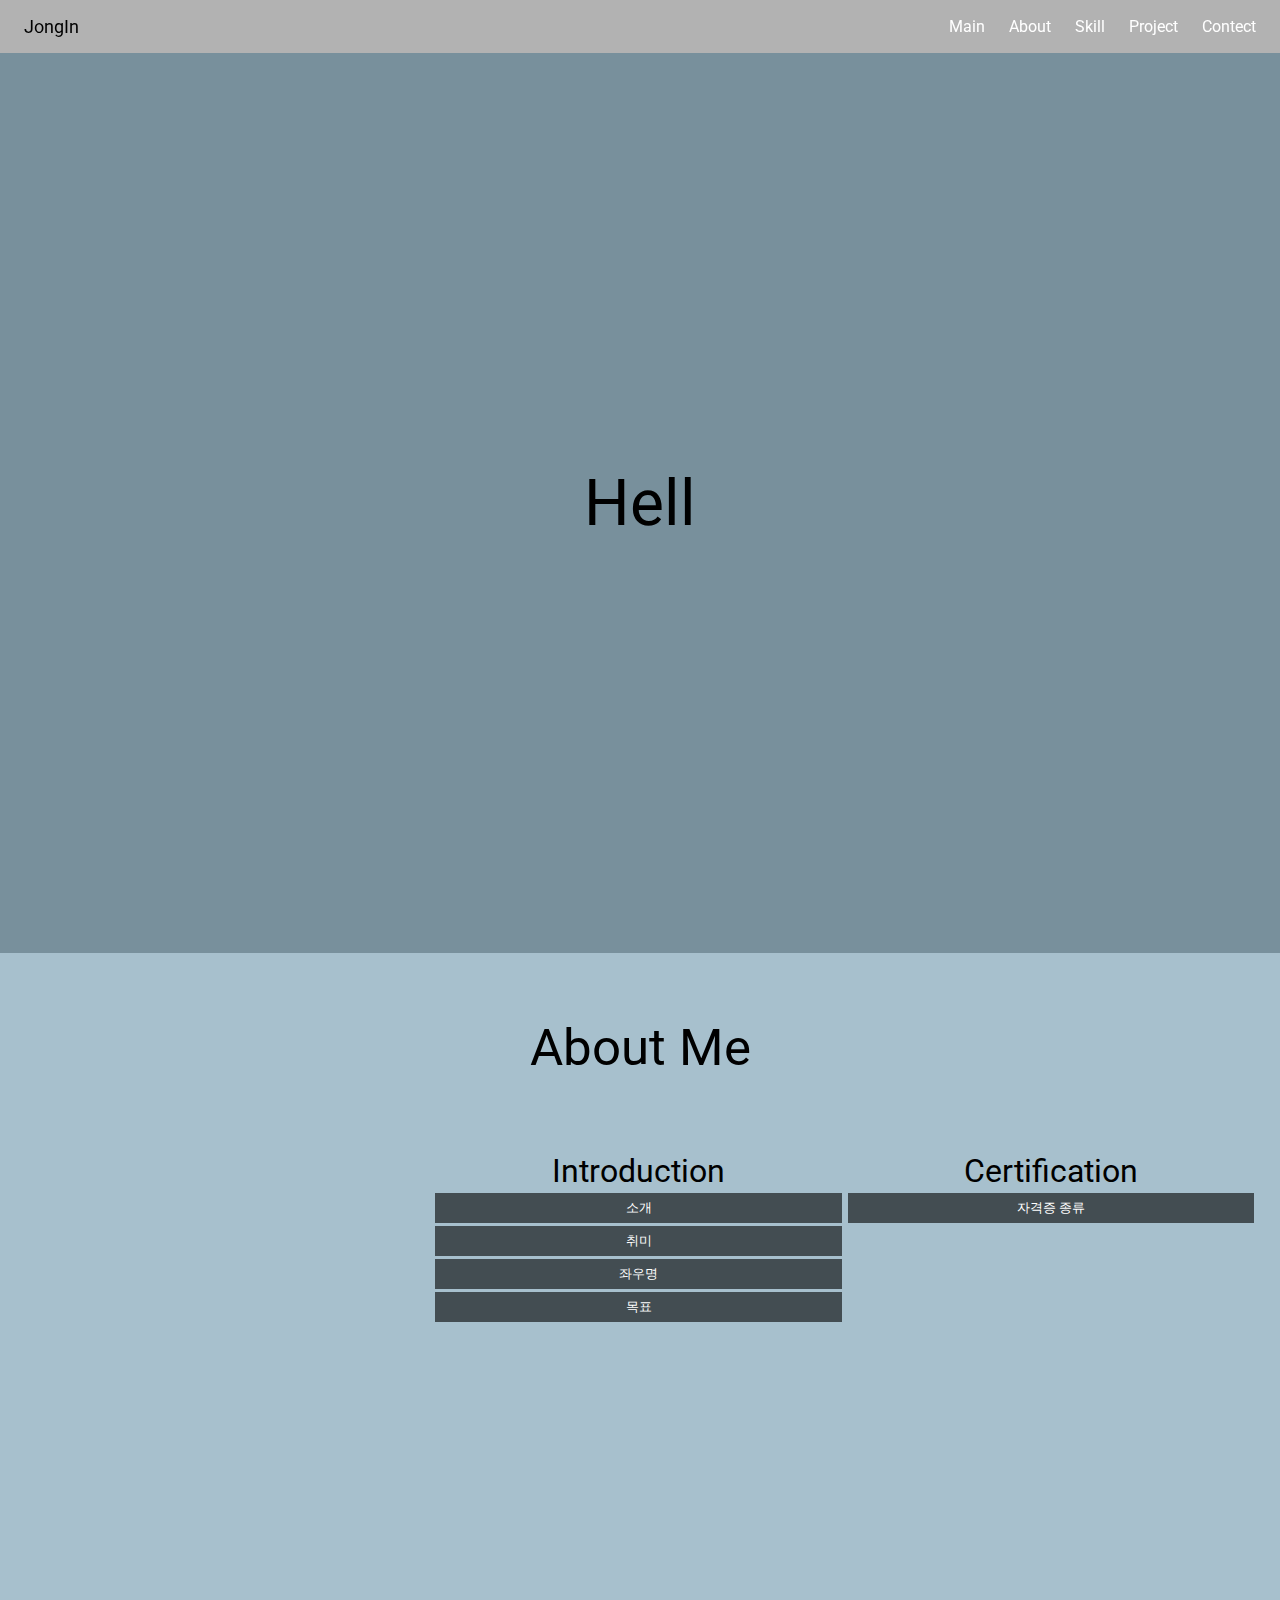
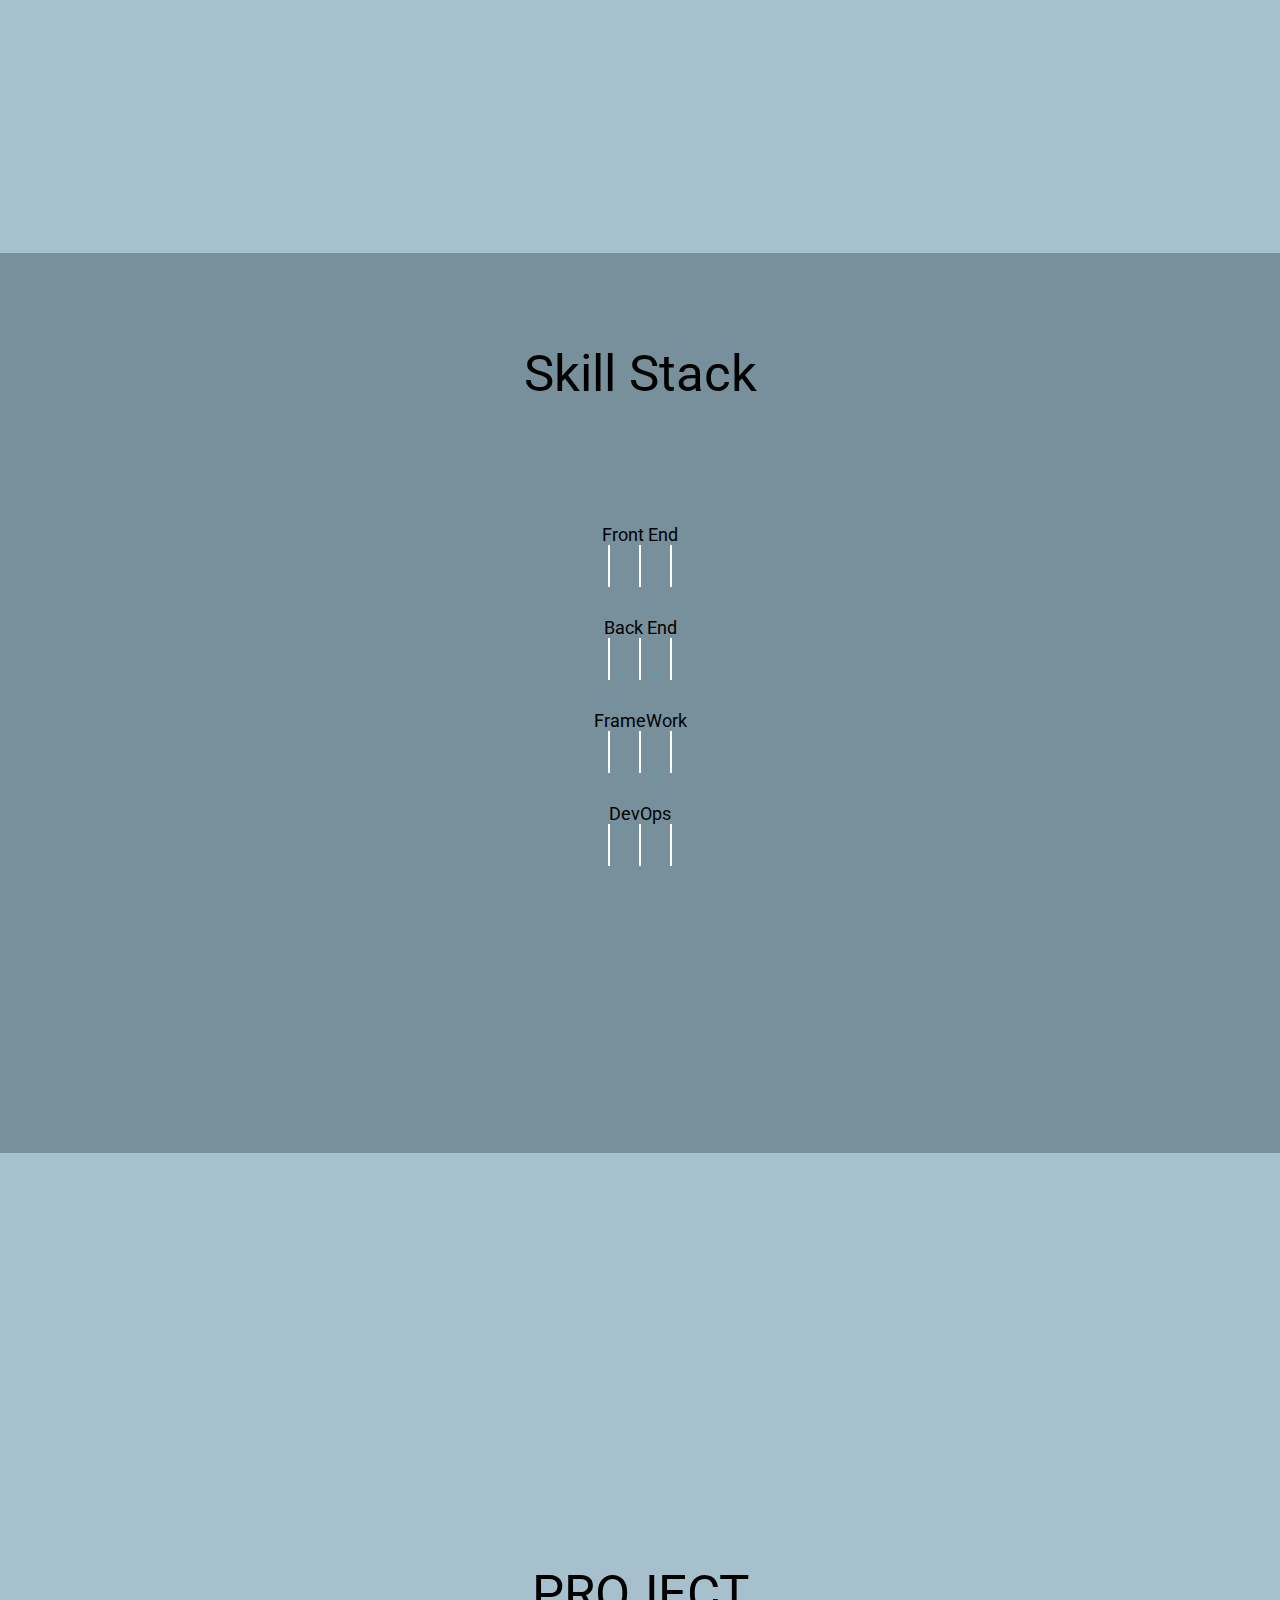
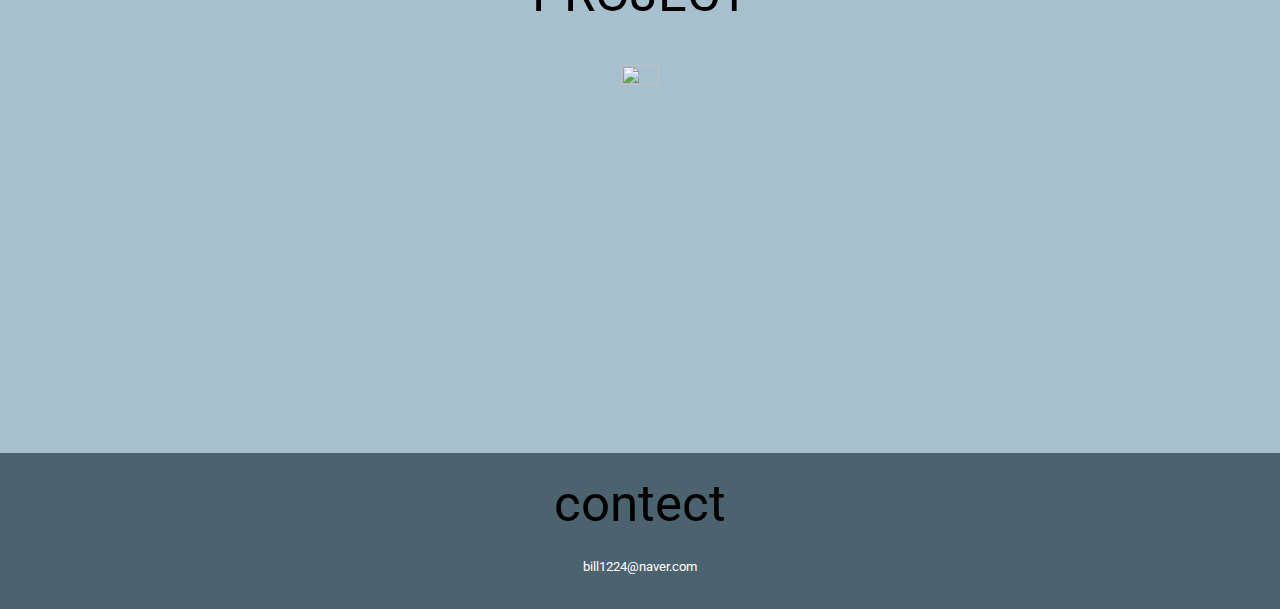
==== commit 6db7602b: "modify CSS of Project part" ====
--- a/portfolio/ver2/index.html
+++ b/portfolio/ver2/index.html
@@ -167,9 +167,9 @@
 
         <!-- project -->
         <a name="project"></a>
-        <div class="project">
-            <span>PROJECT</span>
+        <div class="project">            
             <div class="slideWrab">
+                <span>PROJECT</span>
                 <input type="radio" id="slide1" name="slide" class="slide" checked>
                 <input type="radio" id="slide2" name="slide" class="slide">
                 <input type="radio" id="slide3" name="slide" class="slide">
--- a/portfolio/ver2/style.css
+++ b/portfolio/ver2/style.css
@@ -27,13 +27,11 @@
 }
 
 html {     
-    /* min-width: 320px; */
     overflow-x: hidden;
     scroll-behavior: smooth;
 }
 
 body {
-    /* width: 100vw; */
     font-family: 'Roboto';
 }
 
@@ -144,11 +142,9 @@
 
 /* banner */
 .banner {
-    /* width: 100vw; */
-    display: flex;
-    justify-content: center;
-    align-items: center;
-    /* width: 100vw; */
+    display: flex;
+    justify-content: center;
+    align-items: center;
     height: 100vh;
     background-color: #78909c;        
 }
@@ -180,33 +176,21 @@
     background-color: #a7c0cd;
 }
 
-/* .aboutMe ul {
-    display: flex;
-    flex-direction: column;
-    justify-content: space-between;
-} */
-
 .aboutMe li {
     margin: 3px;
-    /* border-bottom: 1px solid gray; */
 }
 
 .aboutMe .content {
-    /* width: 100%; */
     display: flex;
     height: 55vh;
 }
 
 .aboutMe .content .my_image {
     flex-basis: 33%;
-    /* min-width: 300px; */
-    /* width: 100%; */
     background-image: url(./image/user1.jpg);
     background-repeat: no-repeat;
     background-size: contain;
     background-position: center top;
-    /* margin: 1vw; */
-    /* margin: 0 auto; */
     text-align: center;    
     padding-top: 2vw;
 }
@@ -217,7 +201,6 @@
 }
 
 .aboutMe .content .info { 
-    /* flex-grow: 1; */
     padding: 10px;
     flex-basis: 66%;
     display: flex;    
@@ -258,30 +241,18 @@
 }
 
 .aboutMe .info .con.active {
-    /* display:block; */
     height: 65px;
     padding: 10px;
-    /* height: 100%; */
 }
 
 .persnal_info {
     text-align: center;
-    /* flex-grow: 1;     */
     flex-basis: 50%;
 }
 
-/* .persnal_info li {
-    padding: 2vh;
-} */
-
 .certification_info {    
-    /* flex-grow: 1; */
     flex-basis: 50%;
     text-align: center;
-}
-
-.certification_info li {
-    padding: 3px;
 }
 
 .aboutMe > span {
@@ -429,28 +400,31 @@
 }
 
 /* project */
-.project {
-    /* display: flex;
-    justify-content: center;
-    align-items: center; */
+.project {    
+    display: flex;
+    flex-direction: column;
+    justify-content: center;
+    align-items: center;
     height: 100vh;
     background-color: #a7c0cd;
-    text-align: center;
-    padding-top: 5vw;
+    text-align: center;    
 }
 
 .project span {
-    font-size: 4vw;
-    padding: 5vw;
+    display: flex;
+    justify-content: center;
+    align-items: center;
+    font-size: 4vw;    
+    flex-basis: 20%;
     
 }
 
 .project .slideWrab {
-    width: 60vw;
-    /* height: 100%; */
-    margin: 0 auto;
-    padding-top: 3%;
-    text-align: center;
+    display: flex;
+    flex-direction: column;
+    justify-content: center;
+    align-items: center;    
+    flex-basis: 80%;
     overflow: hidden;
 }
 
@@ -519,7 +493,7 @@
 }
 
 .project .slideList img {
-    width: 100%;
+    width: 80%;
     height: 100%;
 }
 
@@ -621,7 +595,6 @@
 
 /* foooter */
 .footer { 
-    /* height: 20vw; */
     background-color: #4b636e;
     display: flex;
     flex-direction: column;
@@ -633,7 +606,6 @@
  .footer li {
     flex-basis: 50%;
     text-align: center;
-    /* margin: 1vw; */
  }
 
  .footer i {
@@ -650,7 +622,6 @@
 
  .footer p {
      font-size: 1vw;
-     /* padding: 1vw; */
      color: var(--white-color);
  }
 
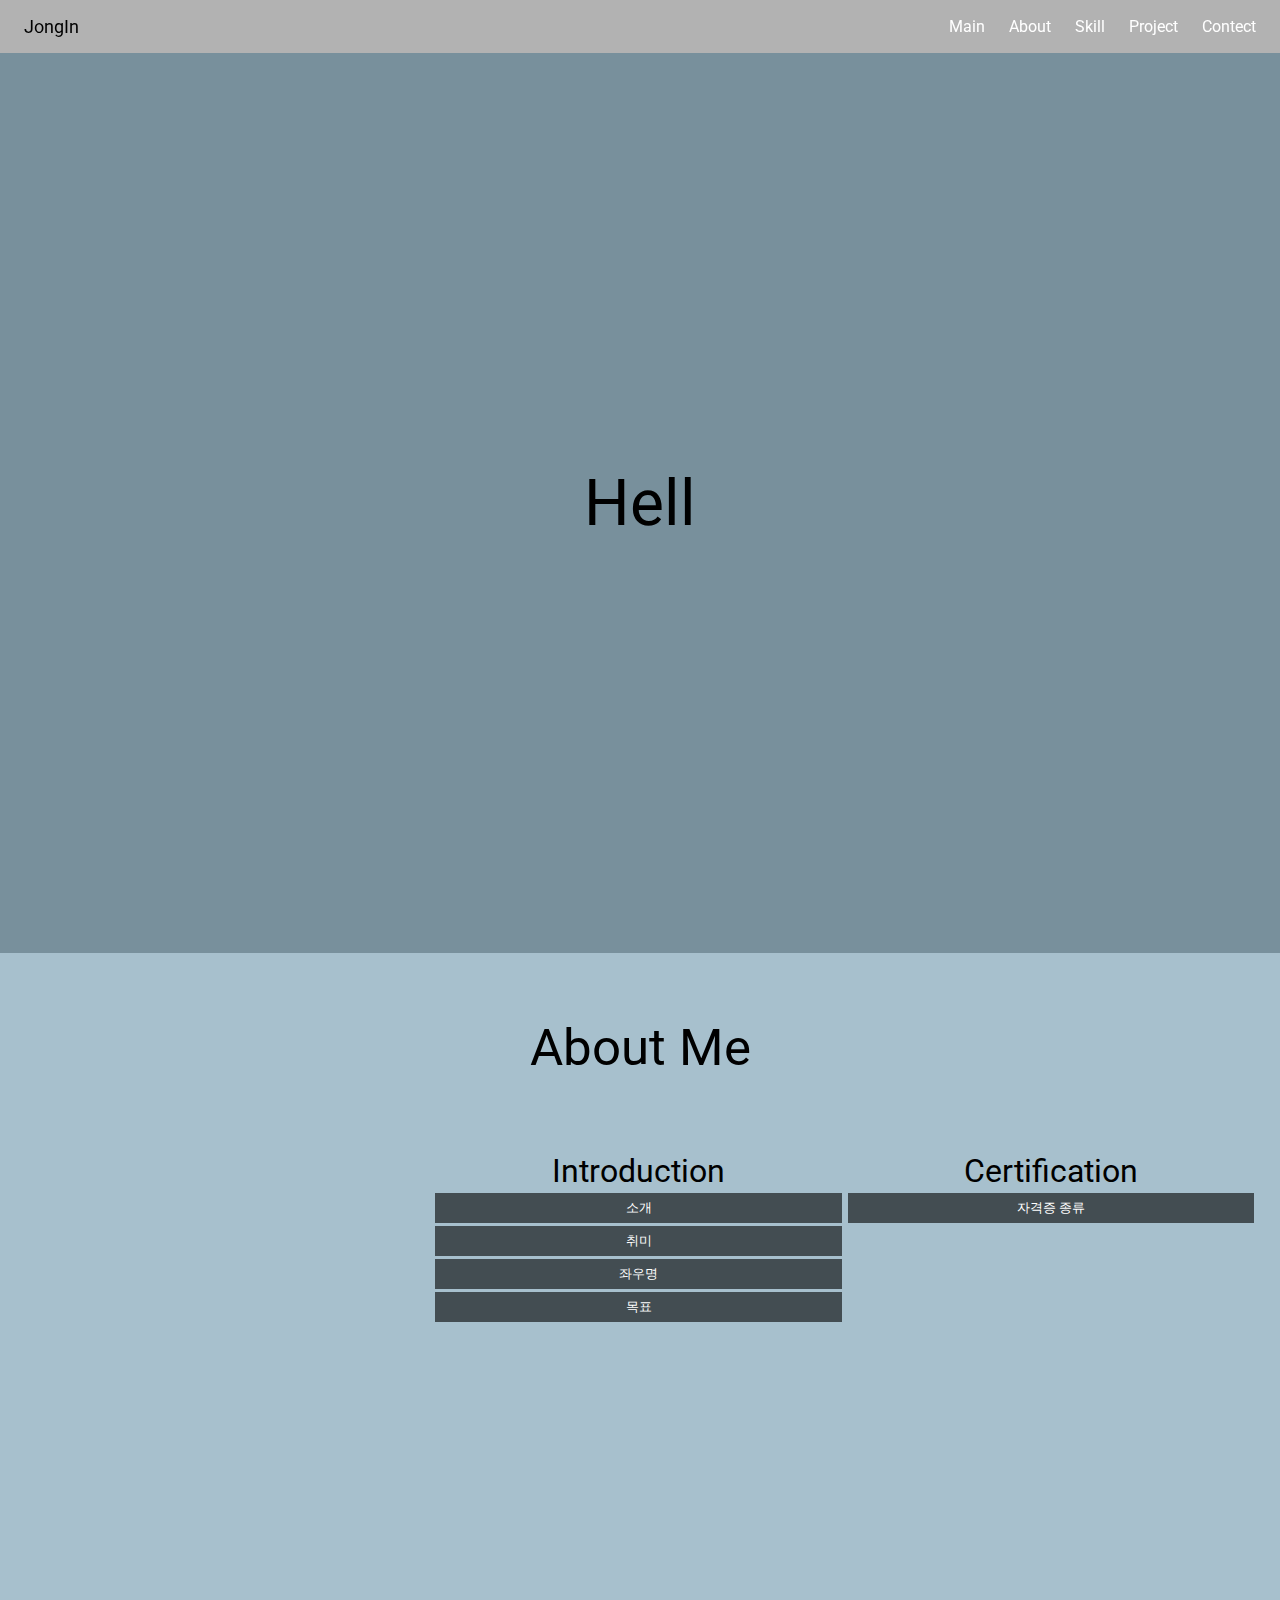
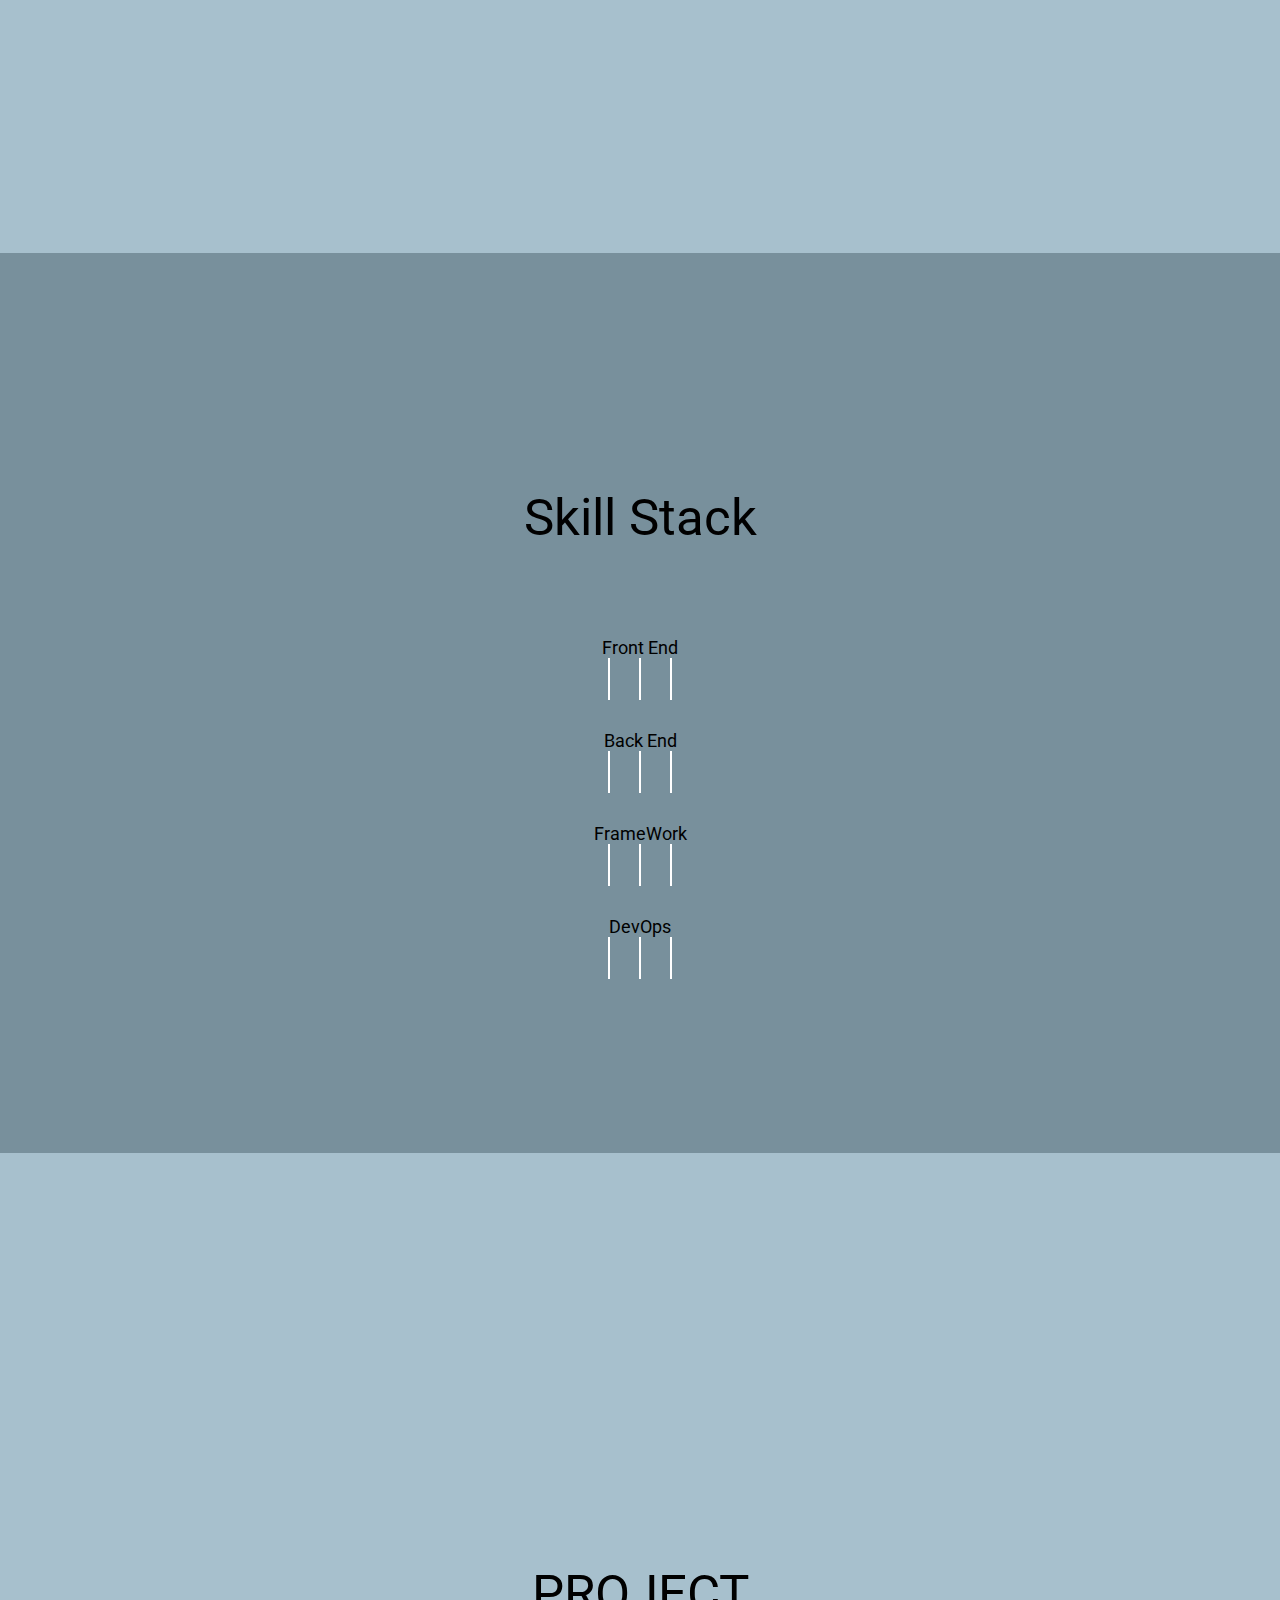
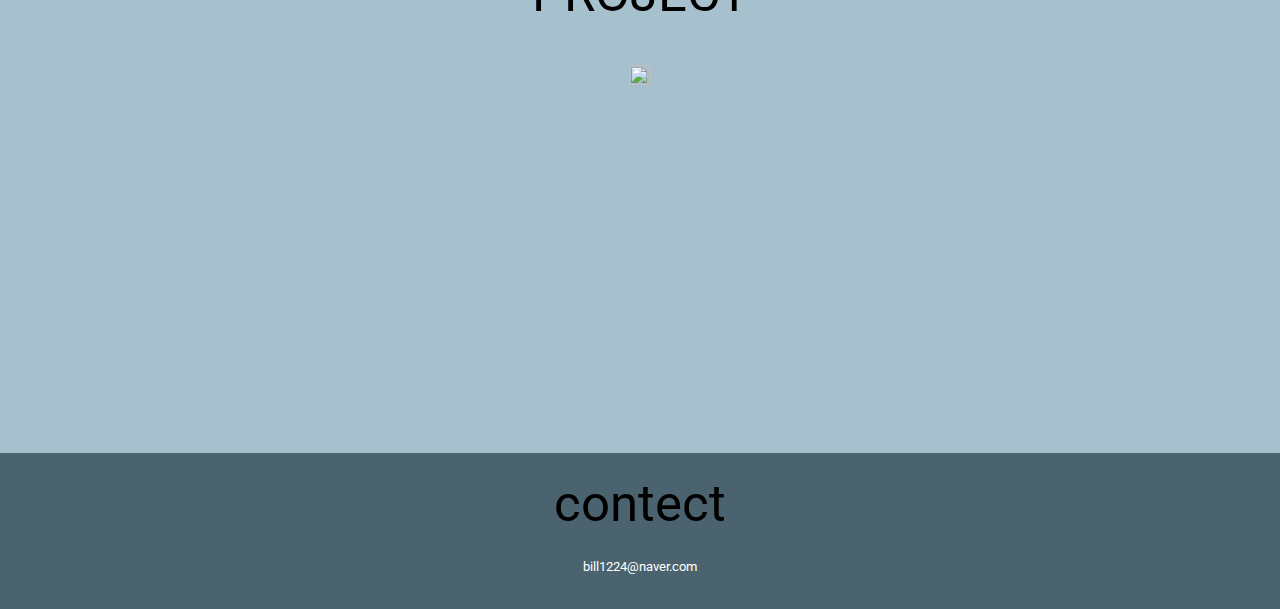
==== commit 40587ca5: "modify CSS of skill part" ====
--- a/portfolio/ver2/index.html
+++ b/portfolio/ver2/index.html
@@ -86,9 +86,9 @@
         </div>
 
         <a name="skill"></a>
-        <div class="skill">
+        <div class="skill">            
             <span>Skill Stack</span>
-            <div class="stack_container">
+            <div class="stack_container">                
                 <div class="part1">
                     <div class="frontEnd">
                         <p class="title">Front End</p>
--- a/portfolio/ver2/style.css
+++ b/portfolio/ver2/style.css
@@ -285,27 +285,32 @@
 
 
 /* skill */
-.skill { 
-    /* width: 100vw; */
+.skill {     
     height: 100vh;
     background-color: #78909c;
     display: flex;
     flex-direction: column;
     align-items: center;
+    justify-content: center;
 }
 
 .skill > span {
-    font-size: 4vw;
-    padding: 10vh;
+    display: flex;
+    align-items: center;
+    flex-basis: 20%;
+    font-size: 4vw;    
 }
 
 .skill .title {
     padding-top: 30px;
 }
 
-/* .skill .stack_container {
-    padding: 0 3vh;
-} */
+.skill .stack_container {
+    display: flex;
+    flex-direction: column;
+    /* justify-content: center;
+    align-items: center; */
+}
 
 .skill .title {
     text-align: center;
@@ -318,8 +323,7 @@
 }
 
 .skill .stackList li {
-    position: relative;
-    /* padding: var(--padding-top) var(--padding-side); */
+    position: relative;    
     overflow: hidden;    
 }
 
@@ -327,8 +331,7 @@
     text-align: center;    
     font-size: calc(var(--font-large) * 2);
     color: var(--white-color);
-    width: 50px;
-    /* padding: 8px 8px; */
+    width: 50px;    
     border: 1px solid white;
     border-radius: 4px;
 }
@@ -366,18 +369,12 @@
 }
 
 @media screen and (max-width: 768px) {
-    .skill h1 {
-        padding-top: 30vh;
-    }
-
-    .stack_container {
-        height: 100%;
-        display: flex;
-        align-items: flex-start;
+    .skill .stack_container {                
+        flex-direction: row;        
     }
 
     .stack_container > div {
-        padding: 5vw;
+        padding: 0 5vw;
     }
 
     .skill .stackList .captin {
@@ -493,7 +490,7 @@
 }
 
 .project .slideList img {
-    width: 80%;
+    width: 60%;
     height: 100%;
 }
 
@@ -502,8 +499,8 @@
 [id="slide3"]:checked ~ .slideList li { transform: translateX(-200%)}
 
 @media screen and (max-width: 768px) {
-    .project .slideWrab {
-        width: 90%;
+    .project .slideList img {
+        width: 90%;        
     }
 }
 
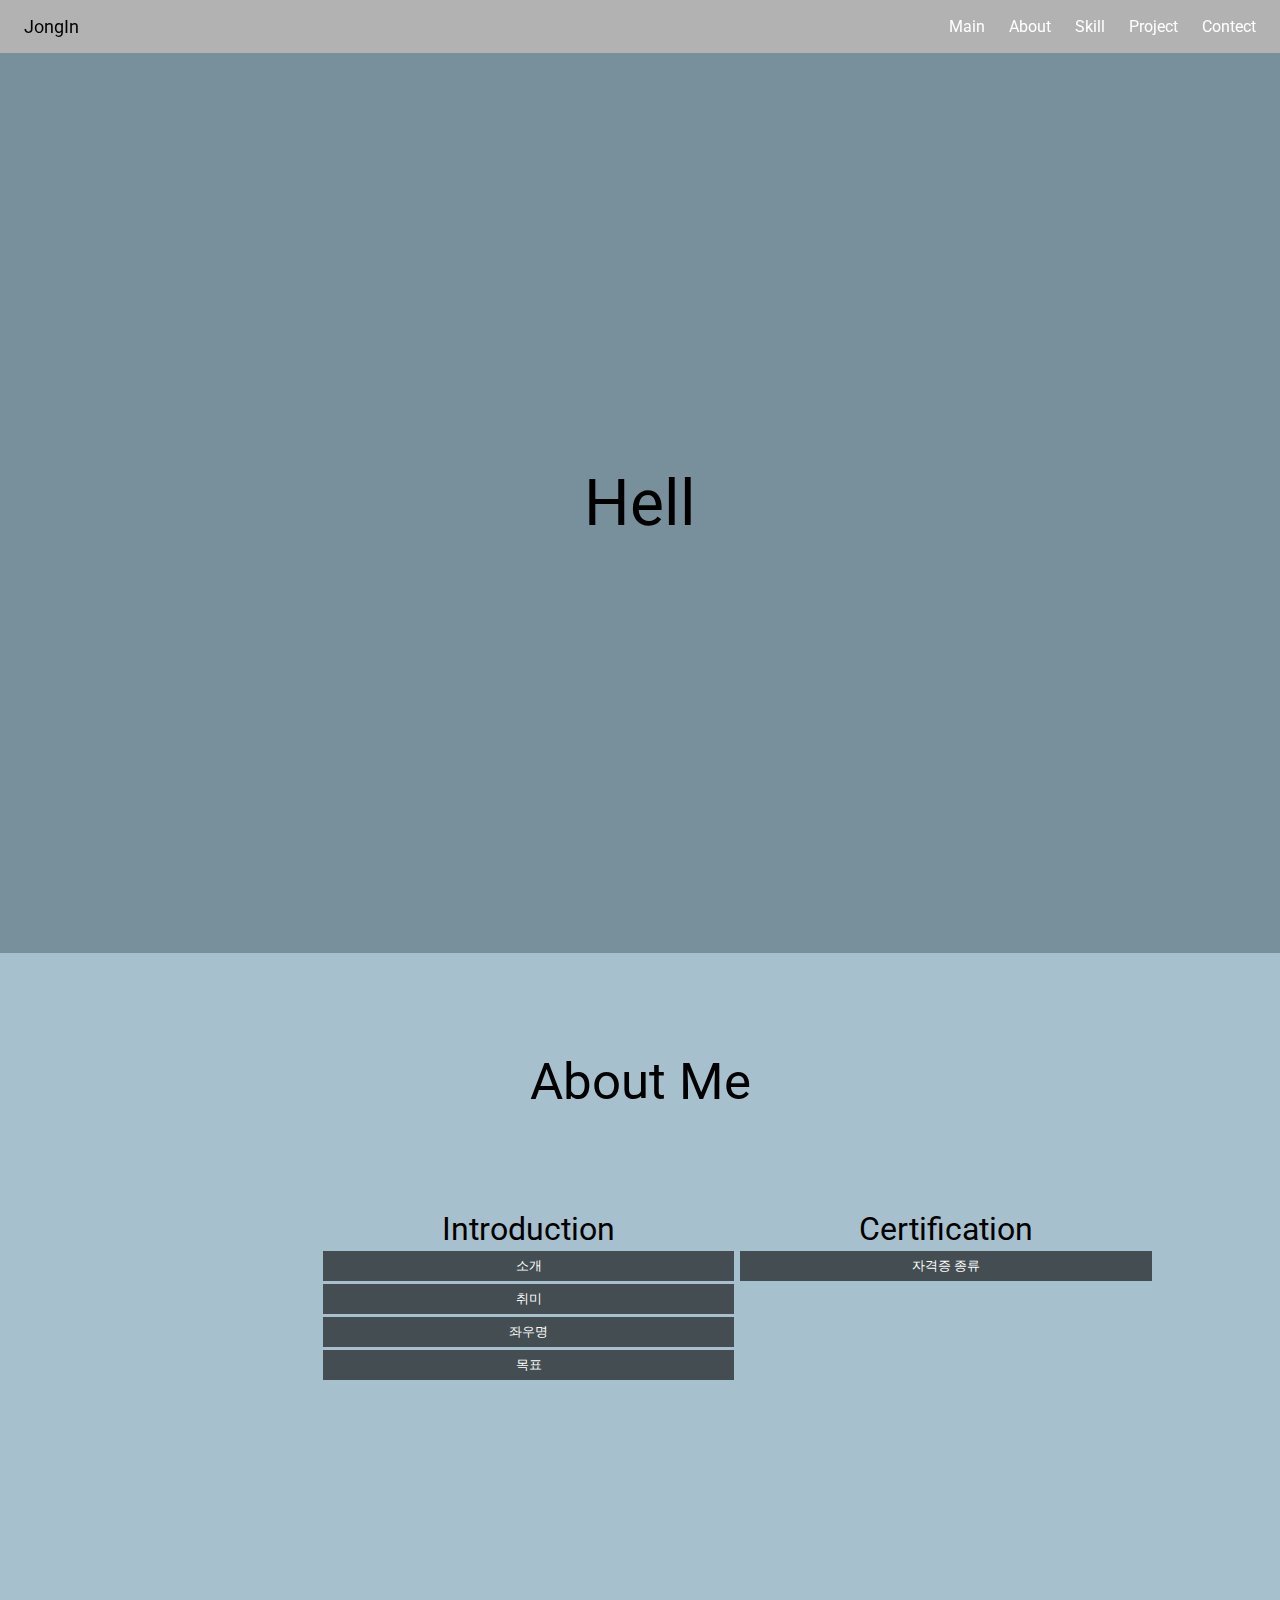
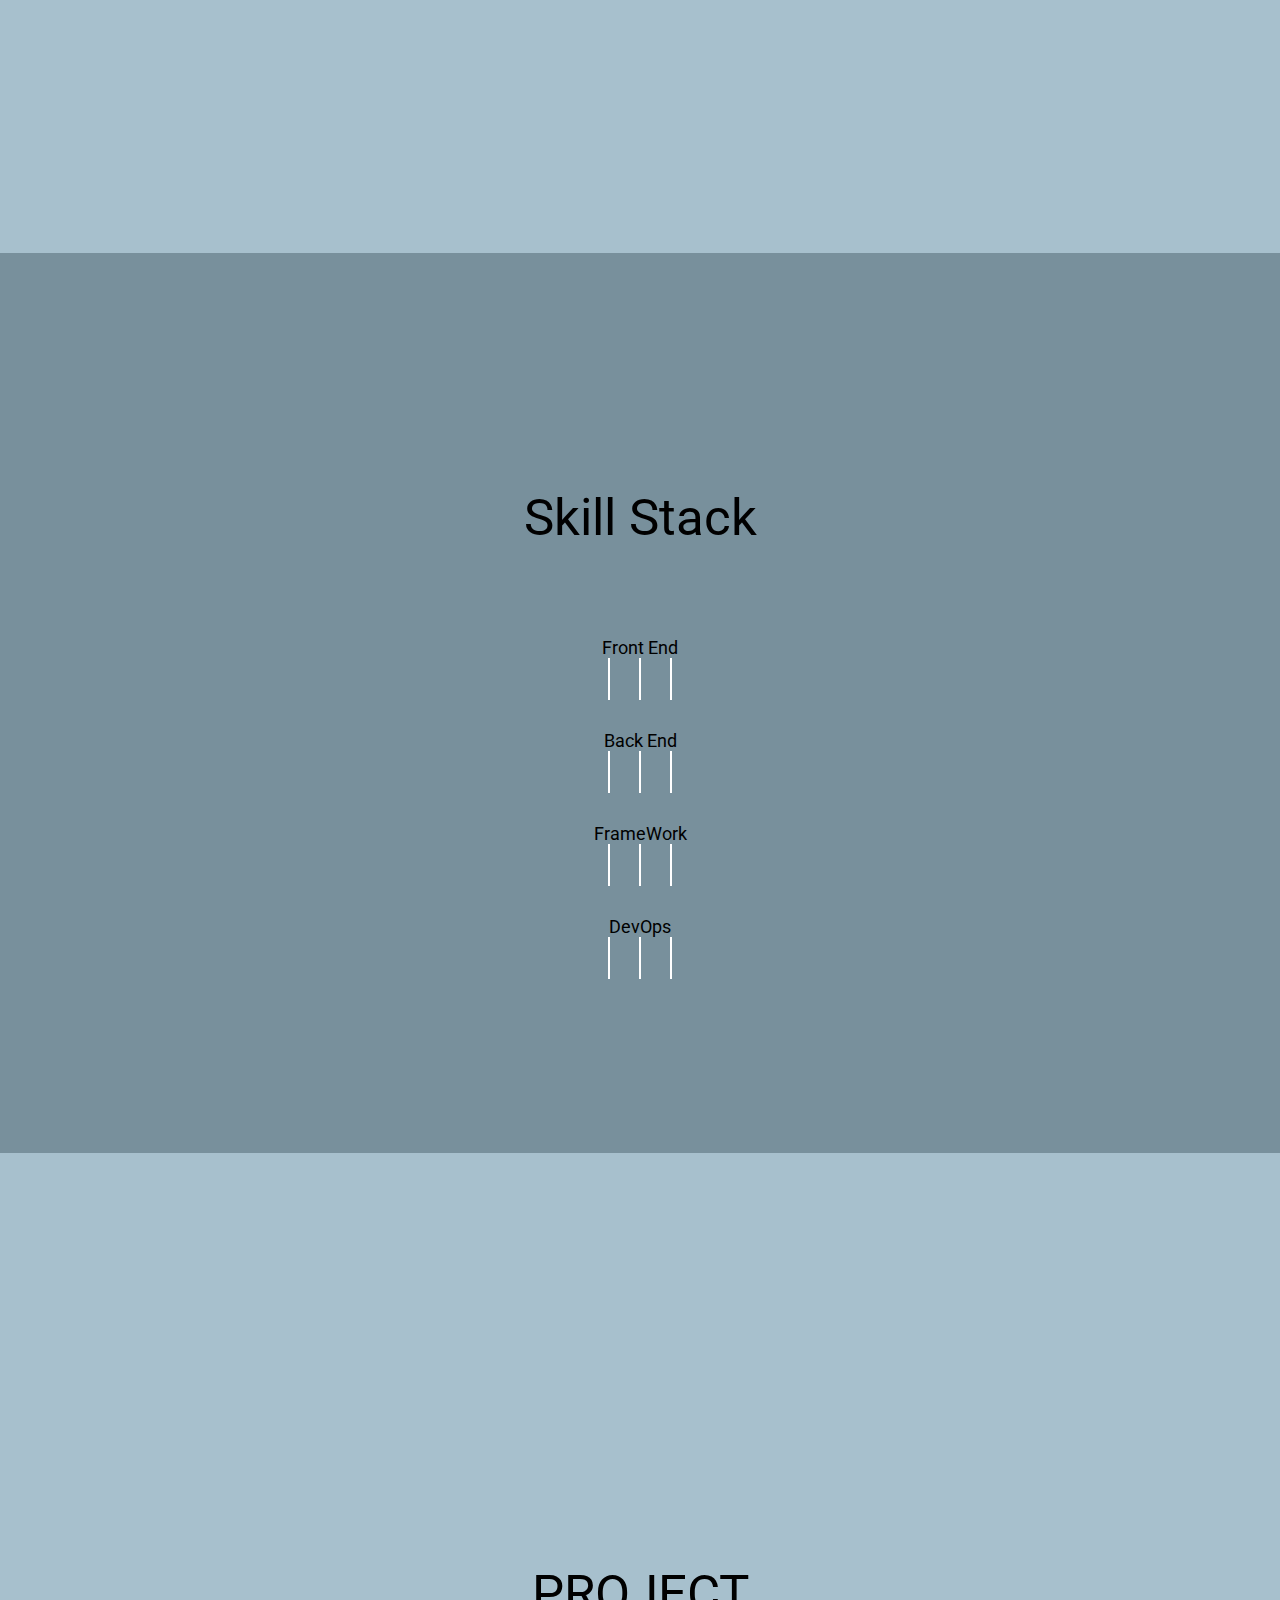
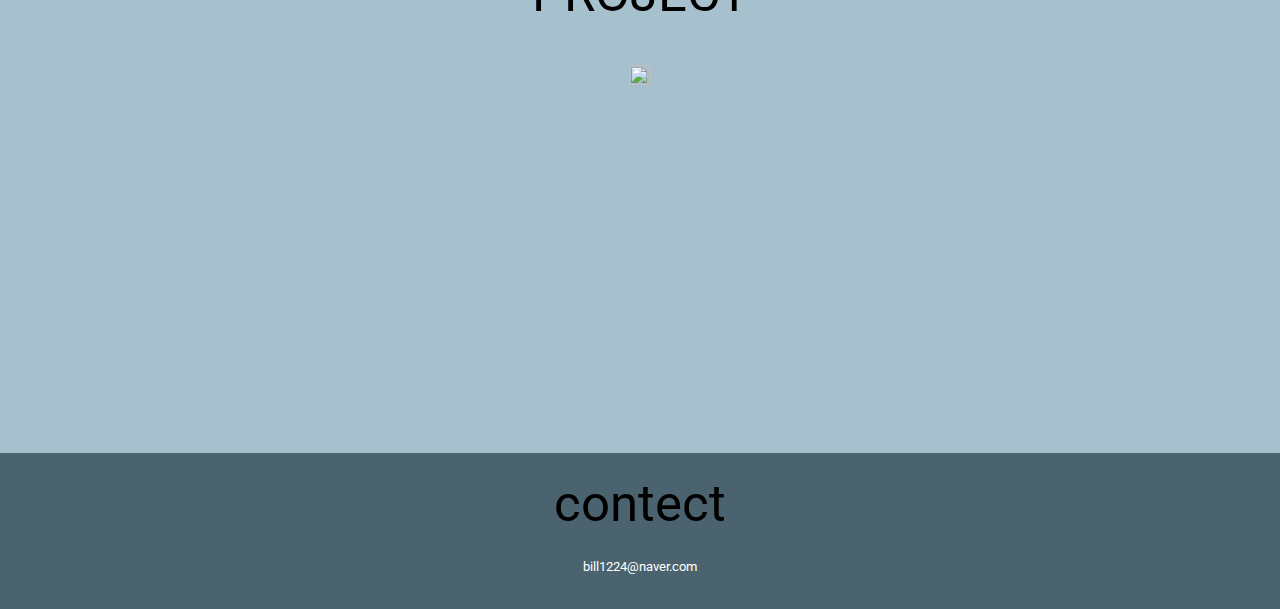
==== commit e2d86924: "modify CSS of aboutMe part" ====
--- a/portfolio/ver2/index.html
+++ b/portfolio/ver2/index.html
@@ -44,9 +44,7 @@
         <div class="aboutMe">
             <span>About Me</span>
             <div class="content">
-                <div class="my_image">
-                    <!-- <img src="./image/user1.jpg" alt=""> -->
-                </div>
+                <div class="my_image"></div>
                 <div class="info">
                     <ul class="persnal_info">
                         <span>Introduction</span>
--- a/portfolio/ver2/style.css
+++ b/portfolio/ver2/style.css
@@ -172,6 +172,8 @@
 .aboutMe {
     display: flex;
     flex-direction: column;
+    align-items: center;
+    justify-content: center;
     height: 100vh;
     background-color: #a7c0cd;
 }
@@ -181,18 +183,22 @@
 }
 
 .aboutMe .content {
-    display: flex;
-    height: 55vh;
+    display: flex;    
+    height: 100%;
+    width: 100%;
 }
 
 .aboutMe .content .my_image {
     flex-basis: 33%;
+    max-width: 300px;
+    max-height: 500px;
+    /* flex-grow: 1; */
     background-image: url(./image/user1.jpg);
     background-repeat: no-repeat;
     background-size: contain;
     background-position: center top;
     text-align: center;    
-    padding-top: 2vw;
+    margin-left: 10px;
 }
 
 .aboutMe .content img {    
@@ -201,7 +207,7 @@
 }
 
 .aboutMe .content .info { 
-    padding: 10px;
+    padding-left: 10px;
     flex-basis: 66%;
     display: flex;    
     font-size: 1vw;
@@ -256,9 +262,11 @@
 }
 
 .aboutMe > span {
-    font-size: 4vw;
-    padding: 5vw;
-    text-align: center;
+    flex-basis: 40%;
+    display: flex;
+    justify-content: center;
+    align-items: center;
+    font-size: 4vw;    
 }
 
 @media screen and (max-width: 768px) {
@@ -268,18 +276,22 @@
     }
 
     .aboutMe .content .my_image {
-        flex-grow: 0;
-    }
-
-    /* .aboutMe .content .info {
-        flex-grow: 0.5;
-        margin: 10px 50px;
-        font-size: var(--font-small);
-    } */
-
-    .aboutMe .content img {    
-        width: 150px;
-        height: 200px;
+        flex-basis: 40%;
+        max-height: 100%;
+        max-width: 100%;
+    }
+
+    .aboutMe .content .info {
+        padding-top: 10px;
+        flex-basis: 60%;
+    }
+
+    .aboutMe .info .aco_title {
+        height: 20px;
+    }    
+
+    .aboutMe > span {
+        flex-basis: 20%;
     }
 }
 
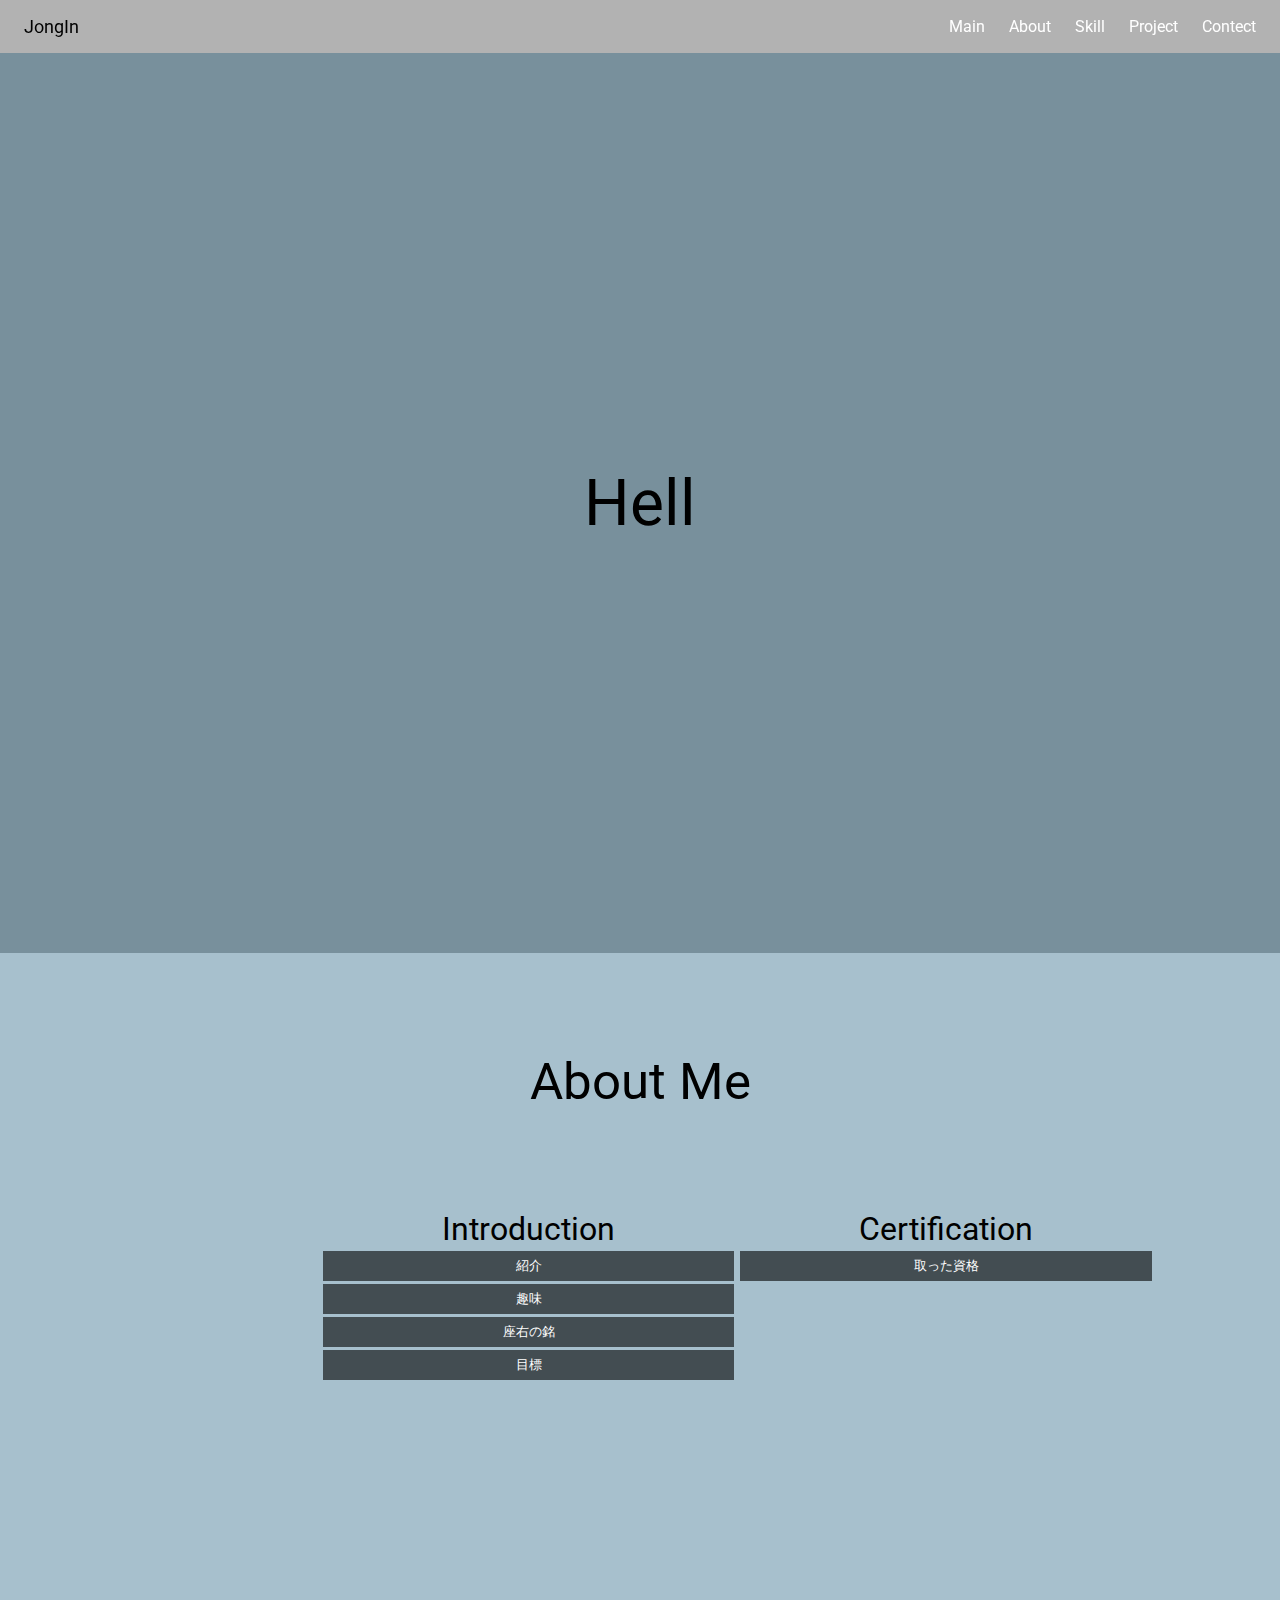
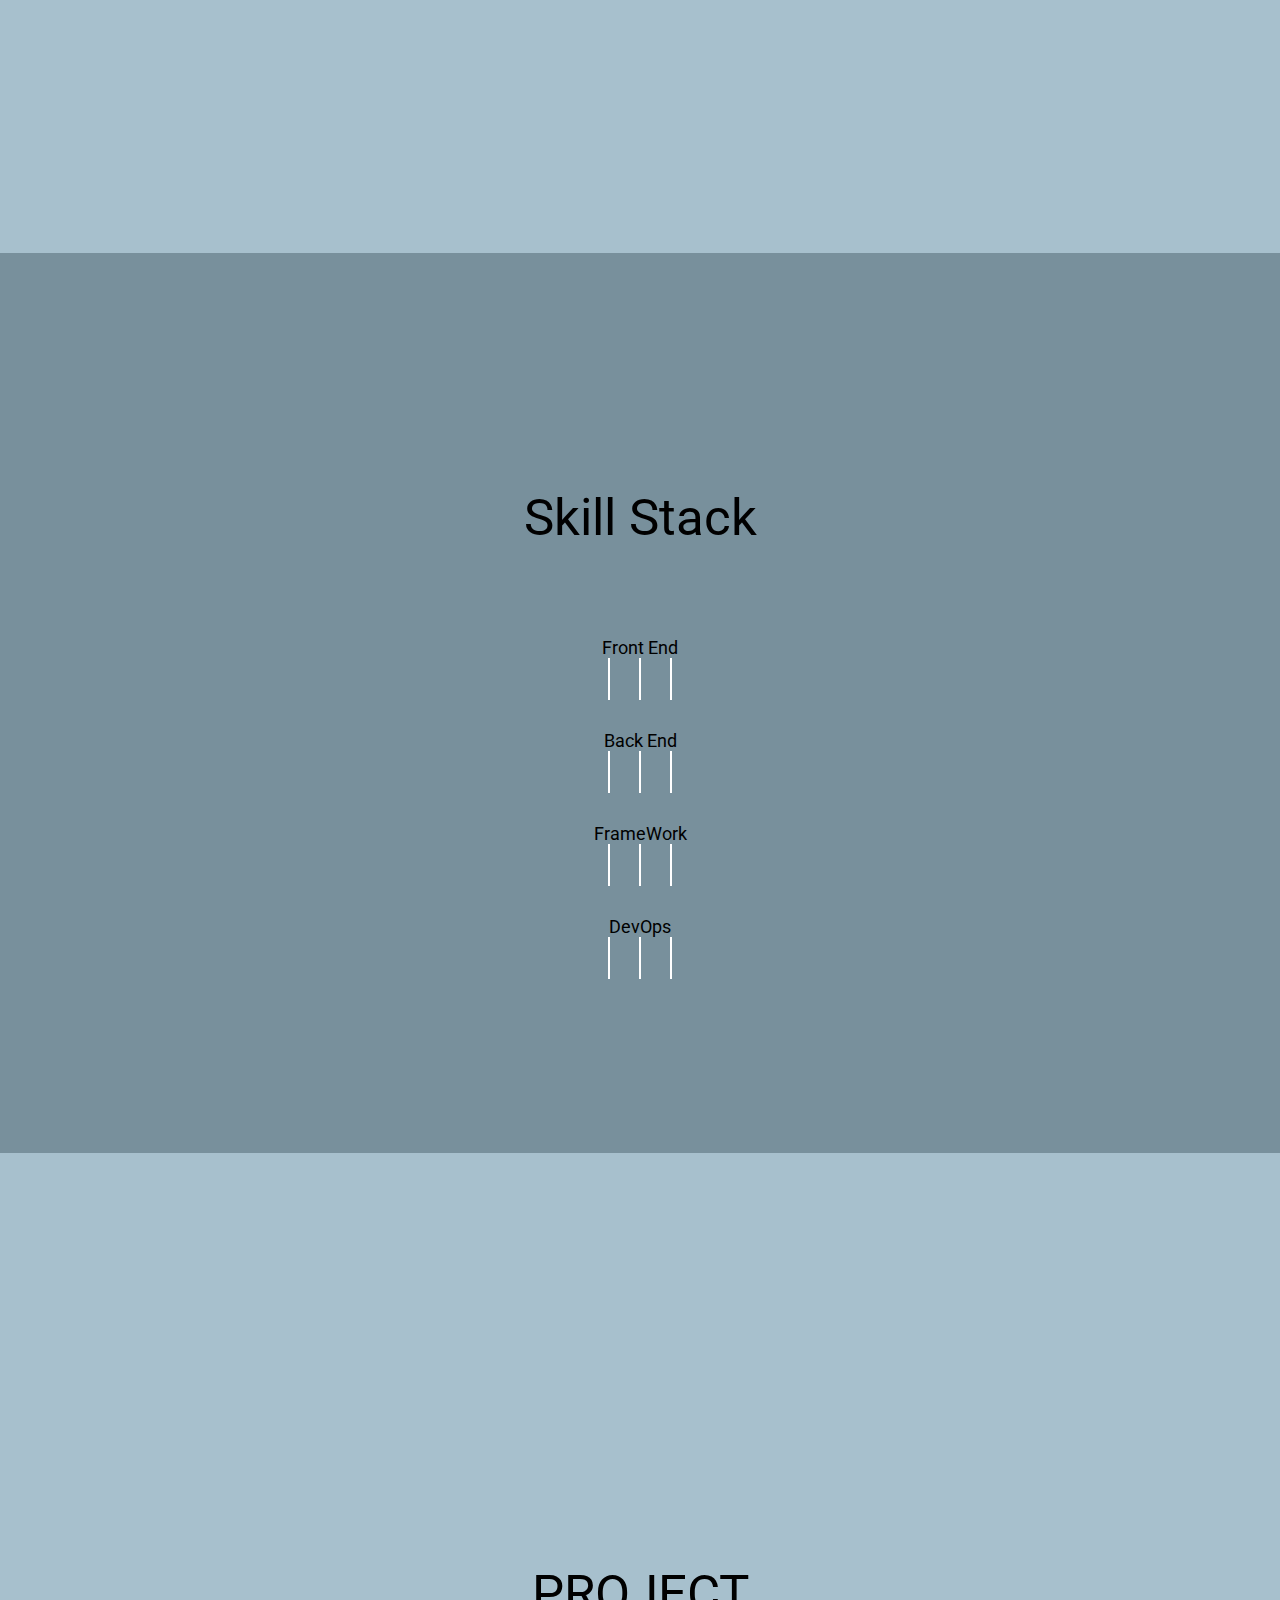
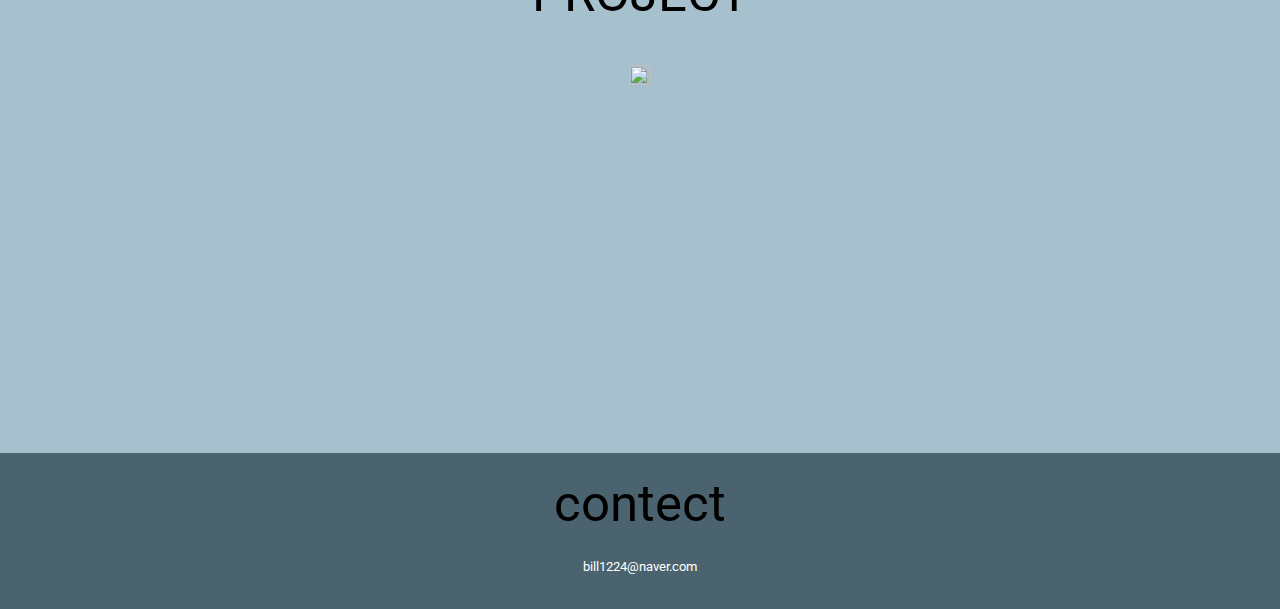
==== commit ab23a8e0: "modigy content of project part" ====
--- a/portfolio/ver2/index.html
+++ b/portfolio/ver2/index.html
@@ -6,6 +6,7 @@
     <meta name="viewport" content="width=device-width, initial-scale=1.0">
     <link rel="stylesheet" href="style.css">
     <link href="https://fonts.googleapis.com/css2?family=Roboto:wght@900&display=swap" rel="stylesheet">
+    <link href="https://fonts.googleapis.com/css2?family=Kosugi+Maru&display=swap" rel="stylesheet">
     <script src="https://kit.fontawesome.com/1877f468c8.js" crossorigin="anonymous"></script>
     <script src="main.js" defer></script>
 
@@ -42,40 +43,40 @@
         <!-- about me -->
         <a name="aboutMe"></a>
         <div class="aboutMe">
-            <span>About Me</span>
+            <span class="not_font">About Me</span>
             <div class="content">
                 <div class="my_image"></div>
                 <div class="info">
                     <ul class="persnal_info">
-                        <span>Introduction</span>
+                        <span class="not_font">Introduction</span>
                         <li class="name">
-                            <p class="aco_title">소개</p>
-                            <div class="con">백엔드분야를 중점적으로 공부하고 있는 최종인입니다.</div>
+                            <p class="aco_title">紹介</p>
+                            <div class="con">バックエンドを中心的に勉強しているチェ・ジョンインと申します。</div>
                         </li>
                         <li class="hobby">
-                            <p class="aco_title">취미</p>
+                            <p class="aco_title">趣味</p>
                             <ul class="con">
-                                <li>코딩</li>
-                                <li>탁구</li>
+                                <li>コーディング</li>
+                                <li>卓球</li>
                             </ul>
                         </li>
                         <li class="motto">
-                            <p class="aco_title">좌우명</p>
-                            <div class="con">실패를 무서워하지 말고, 일단 한번 해보자!</div>
+                            <p class="aco_title">座右の銘</p>
+                            <div class="con">失敗に恐れずに、一度やってみよう！</div>
                         </li>
                         <li class="goal">
-                            <p class="aco_title">목표</p>
-                            <div class="con">IT를 이용해서, 불가능했던 것을 가능하게하는 엔지니어가 되고싶습니다.</div>
+                            <p class="aco_title">目標</p>
+                            <div class="con">ITを利用し、不可能だったことを可能にするエンジニアになることを目指しております。</div>
                         </li>                        
                     </ul>
                     <ul class="certification_info">
-                        <span class="title">Certification</span>
+                        <span class="not_font">Certification</span>
                         <li class="goal">
-                            <p class="aco_title">자격증 종류</p>
+                            <p class="aco_title">取った資格</p>
                             <ul class="con">
-                                <li>정보처리기사</li>
+                                <li>基本情報技術者</li>
                                 <li>JLPT N1</li>
-                                <li>TOEIC 670점</li>
+                                <li>TOEIC 670点</li>
                             </ul>
                         </li>
                     </ul>
@@ -195,30 +196,75 @@
             <div class="modal">
                 <div class="modal_content">
                     <ul class="modalContent">
-                        <li class="title">Yourima 중고품 EC Site</li>                        
+                        <li class="title">[Yourima]フリーマーケットECサイト</li>                        
                         <li class="modal_image1"></li>
-                        <li class="summary">개요 : 잡화점을 운영하는 의뢰인으로부터, 사업을 확대해 유저끼리 상품을 매매할 수 있는 사이트를 운영하고 싶다는 의뢰를 받아 제작했습니다.</li>
-                        <li class="dev_date">개발기간 : 2021. 01. 19 ~ 2021. 02. 16</li>
-                        <li class="function">담당기능 : 실시간 1대1 채팅기능, Email검증 기능, 그 밖에 여러 화면 및 추가기능</li>
-                        <li class="usedSkill">사용한 스킬 : PHP(Laravel), Vue.js, MySQL, Apache, windows</li>                                                    
+                        <li class="summary">
+                            <p>概要</p>
+                            雑貨店を経営している依頼人から、事業を拡大してユーザー同士で商品を売買できるサイトを運営したいという依頼を受けて製作しました。
+                        </li>
+                        <li class="dev_date">
+                            <p>開発期間</p>
+                            2021. 01. 19　―　2021. 02. 16
+                        </li>
+                        <li class="function">
+                            <p>担当機能</p>
+                            <ul>
+                                <li>E-mail検証を通じた会員登録</li>
+                                <li>リアルタイムチャット</li>
+                                <li>問い合わせとお気に入りページの画面と全体的な機能</li>
+                            </ul>
+                        </li>
+                        <li class="usedSkill">
+                            <p>使用言語</p>
+                            PHP(Laravel), Vue.js, MySQL, Apache, windows
+                        </li> 
                     </ul>
 
                     <ul class="modalContent">
                         <li class="title">To Do WepApp</li>
                         <li class="modal_image2"></li>
-                        <li class="summary">개요 : Vue.js의 공부를 겸해 스스로 사용하고 싶은 ToDo Wep App을 만들고 싶어서 제작했습니다.<li>
-                        <li class="dev_date">개발기간 : 2021. 08. 07 ~ 2021. 08. 17</li>
-                        <li class="function">기능 : ToDo 작성, 중요도 관리, 그룹관리, 패턴지정<li>
-                        <li class="usedSkill">사용한 스킬 : PHP(Laravel), Vue.js, MySQL, Apache, windows</li>
+                        <li class="summary">
+                            <p>概要</p>
+                            雑貨店を経営している依頼人から、事業を拡大してユーザー同士で商品を売買できるサイトを運営したいという依頼を受けて製作しました。
+                        </li>
+                        <li class="dev_date">
+                            <p>開発期間</p>
+                            2021. 08. 07　―　2021. 08. 17
+                        </li>
+                        <li class="function">
+                            <p>機能</p>
+                            <ul>
+                                <li>D-Day管理</li>
+                                <li>重要度管理</li>
+                                <li>グループ管理</li>
+                                <li>ToDo完了・復旧</li>
+                            </ul>
+                        </li>
+                        <li class="usedSkill">
+                            <p>使用言語</p>
+                            PHP(Laravel), Vue.js, MySQL, Apache, windows
+                        </li>                                                                        
                     </ul>
 
                     <ul class="modalContent">
                         <li class="title">GUI 이미지파일 편집</li>
                         <li class="modal_image3"></li>
-                        <li class="summary">개요 : 여러가지 사진을 통합하여 편하게 관리할 수 있도록 편집해주는 프로그램을 제작해보고 싶었습니다. </li>
-                        <li class="dev_date">개발기간 : 2020. 11. 28 ~ 2020. 12. 13</li>
-                        <li class="function">기능 : 여러 이미지를 통합해서 하나의 사진으로 만듦, 간격 조정, 여백 생성, 파일 포멧 변경</li> 
-                        <li class="usedSkill">사용한 스킬 : Python(tkinter)</li> 
+                        <li class="summary">
+                            <p>概要</p>
+                            私は日本のアニメーション、ニュース、ドラマなど様々なメディアを活用して勉強をしました。時々、状況に合った日本語の使い方を覚えるために画面をキャプチャーして、日本語のセリフと写真を一緒に保存しておいたりしました。その時、動画を止まって写真を撮って保存するのが不便でした。それで、Tkinterと追加コードを通じて自動的にする方法を探して見ようと思い、作りました。
+                        </li>
+                        <li class="dev_date">
+                            <p>開発期間</p>
+                            2020. 11. 28　―　2020. 12. 13
+                        </li>
+                        <li class="function">
+                            <p>機能</p>
+                            多数のイメージをつなぎ合わせて一枚のイメージにする。
+                        </li>
+                        <li class="usedSkill">
+                            <p>使用言語</p>
+                            Python(tkinter)
+                        </li>                        
                     </ul>
                     <div class="close"><i class="fas fa-times" id="close"></i></div>
                 </div>
--- a/portfolio/ver2/style.css
+++ b/portfolio/ver2/style.css
@@ -175,7 +175,11 @@
     align-items: center;
     justify-content: center;
     height: 100vh;
-    background-color: #a7c0cd;
+    background-color: #a7c0cd;    
+}
+
+.aboutMe .info div {
+    font-family: 'Kosugi Maru';
 }
 
 .aboutMe li {
@@ -185,7 +189,7 @@
 .aboutMe .content {
     display: flex;    
     height: 100%;
-    width: 100%;
+    width: 100%;    
 }
 
 .aboutMe .content .my_image {
@@ -536,21 +540,34 @@
     z-index: 30;
 }
 
-.modal_content {
-    display: flex;
-    background-color: var(--white-color);
+.modal_content {    
+    display: flex;
     padding: 5vw;
     width: 85%; 
-    height: 95%;
+    height: 90%;
     border-radius: 1vw;
     overflow-y: auto;
-}
+    font-family: 'Kosugi Maru';
+    background-color: #4b636e;
+    color: #a7c0cd;
+    border: 3px solid #a7c0cd;
+}
+
+.modal_content p {
+    font-size: var(--font-small);
+    color: rgba(0, 0, 0, 0.6);
+    padding: 10px;
+}
+
+/* .modal_content {
+
+} */
 
 .modal_content .modalContent {
     flex-grow: 1;
     display: none;
     flex-direction: column;
-    justify-content: space-between;
+    justify-content: space-between;    
 }
 
 .modal_content .modalContent.active {
@@ -558,7 +575,7 @@
 }
 
 .modalContent li {
-    padding-top: 2vh;
+    padding: 5px;
 }
 
 .modal .modalContent .title {
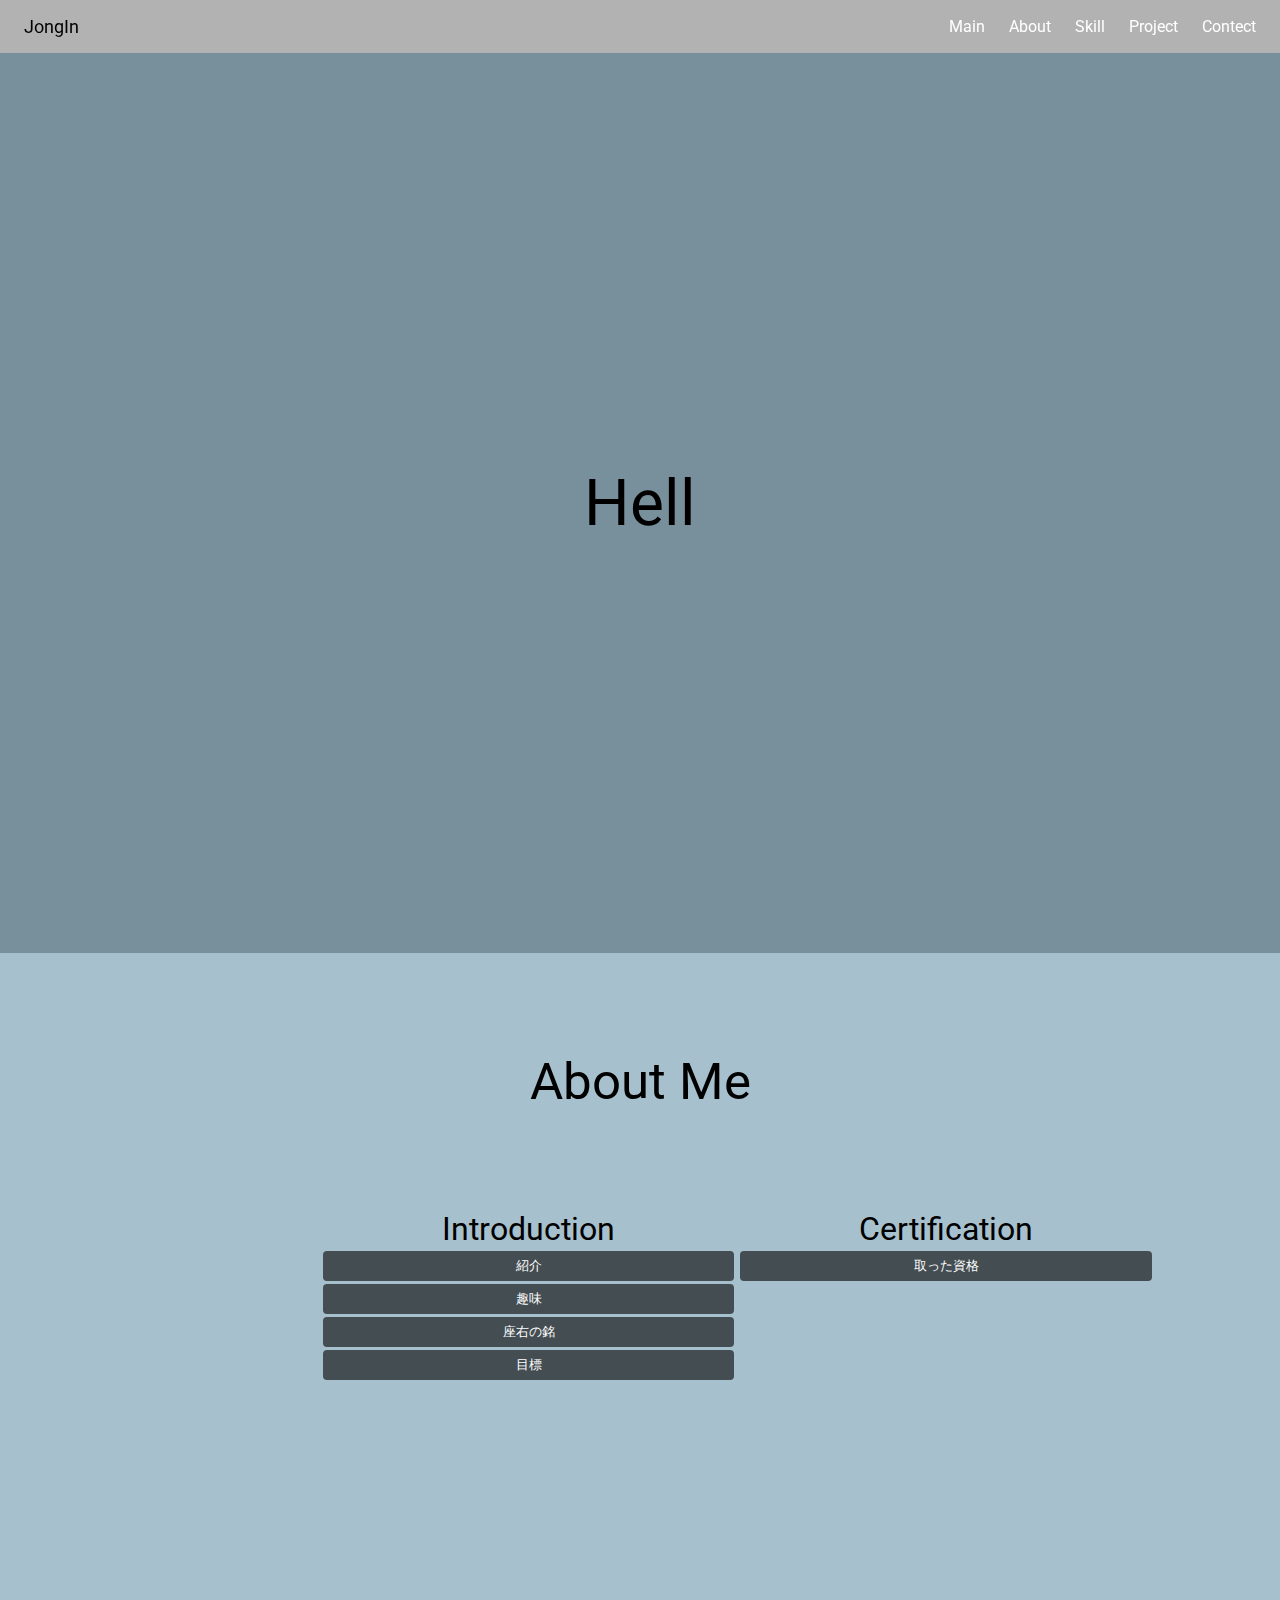
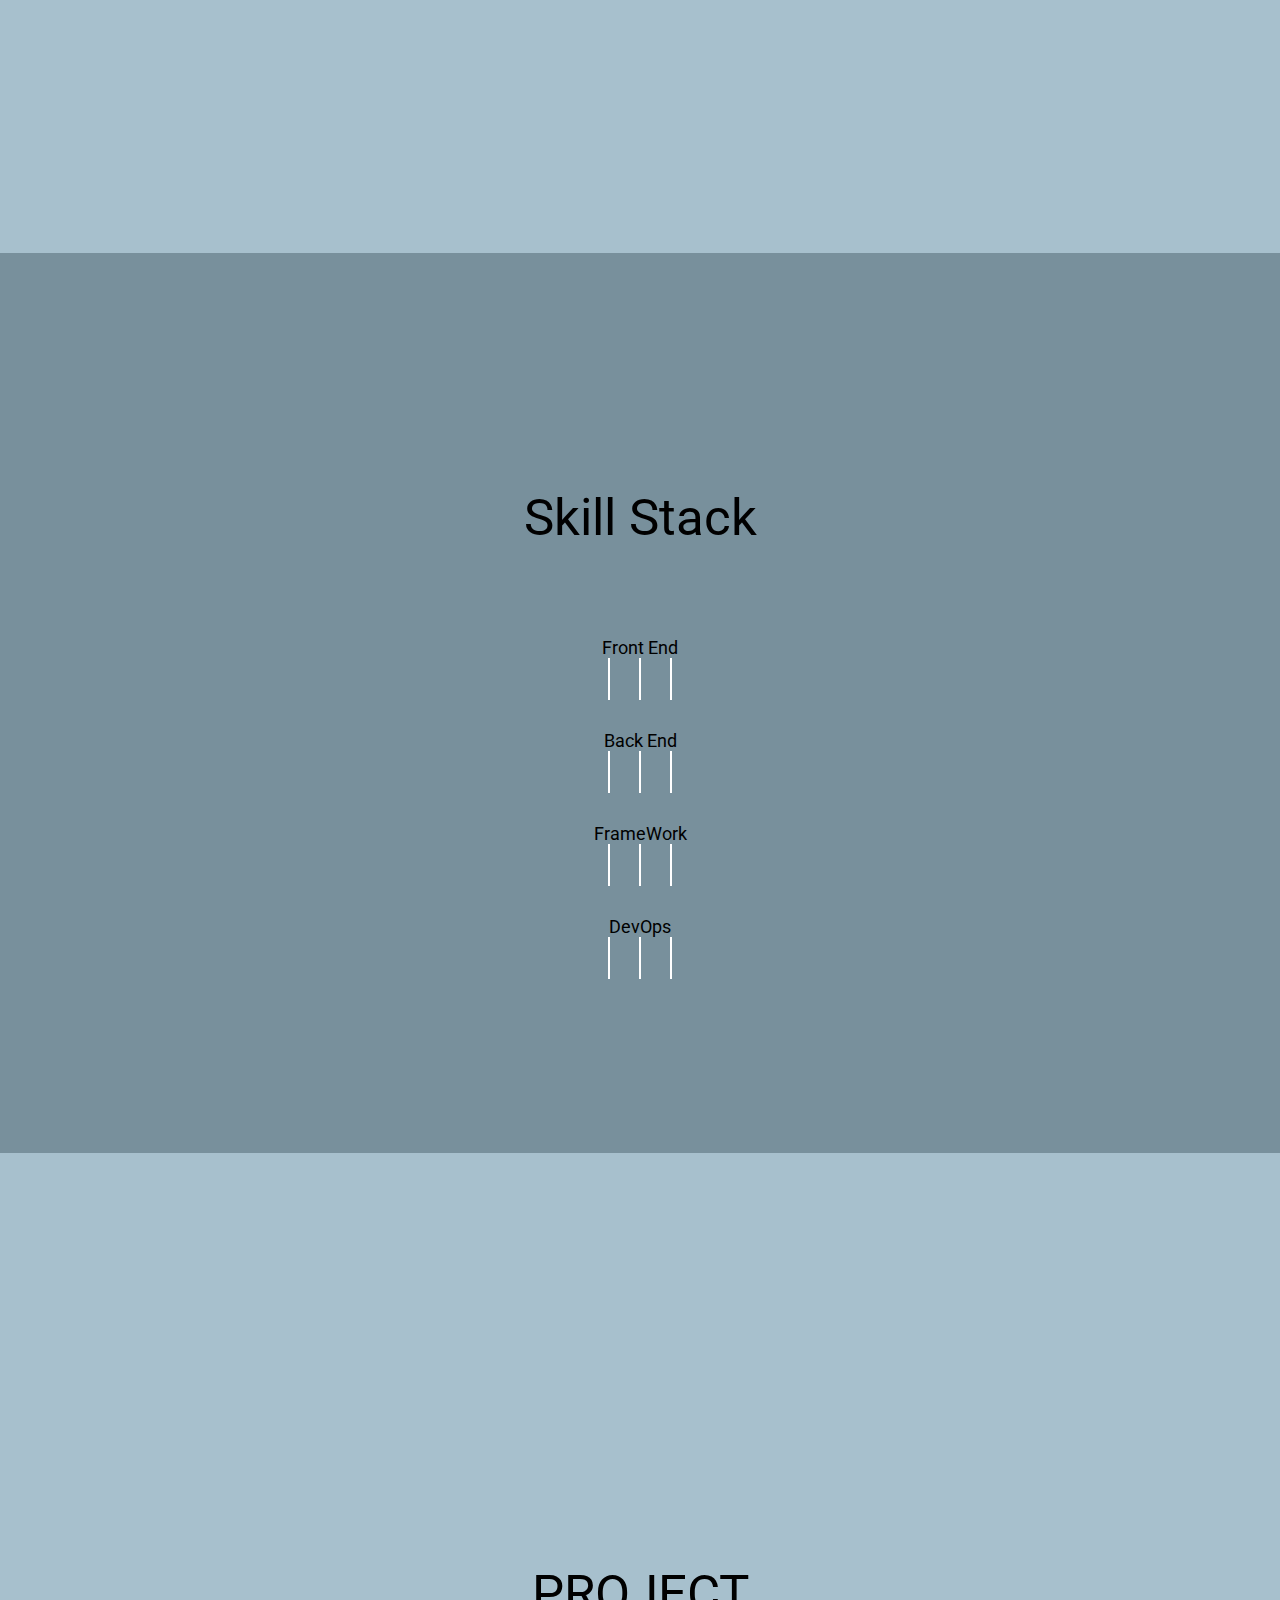
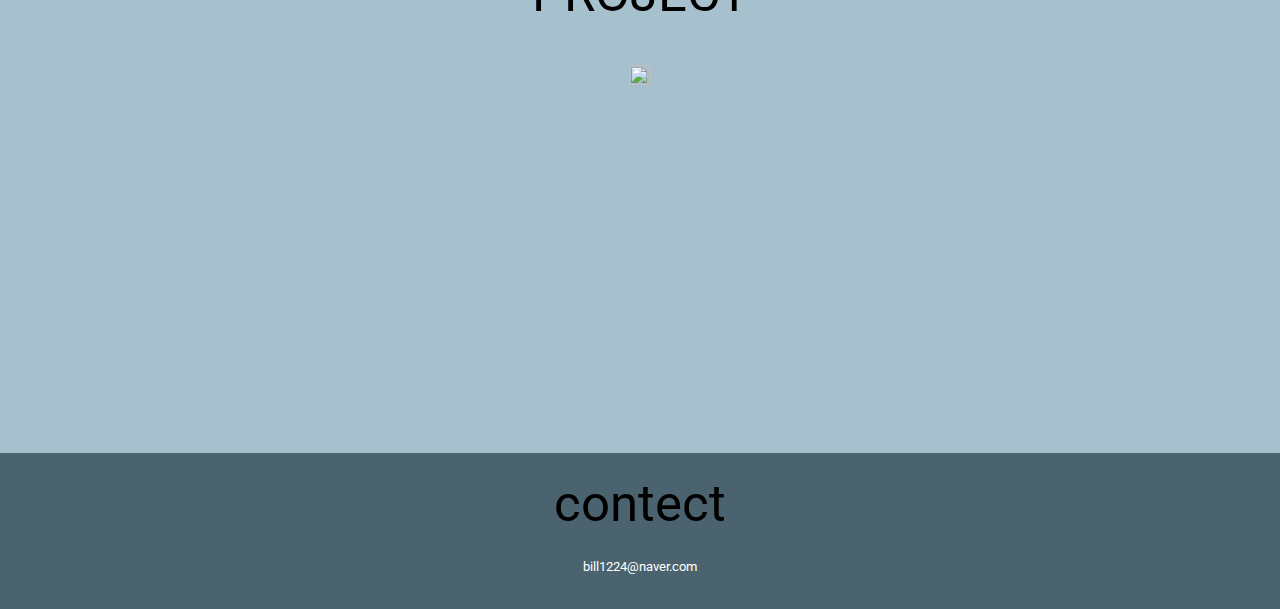
==== commit ecfa8ea6: "complete all(ver2)" ====
--- a/portfolio/ver2/index.html
+++ b/portfolio/ver2/index.html
@@ -10,7 +10,7 @@
     <script src="https://kit.fontawesome.com/1877f468c8.js" crossorigin="anonymous"></script>
     <script src="main.js" defer></script>
 
-    <title>Portfolio</title>
+    <title>My Portfolio WebSite</title>
 </head>
 <body>
     <!-- header -->
--- a/portfolio/ver2/style.css
+++ b/portfolio/ver2/style.css
@@ -234,6 +234,11 @@
     padding: 0 10px;
     position: relative;
     overflow: hidden;
+    border-radius: 4px;
+}
+
+.aboutMe .info .aco_title:hover {
+    background: rgba(0, 0, 0, 0.8);
 }
 
 .aboutMe .info .con {
